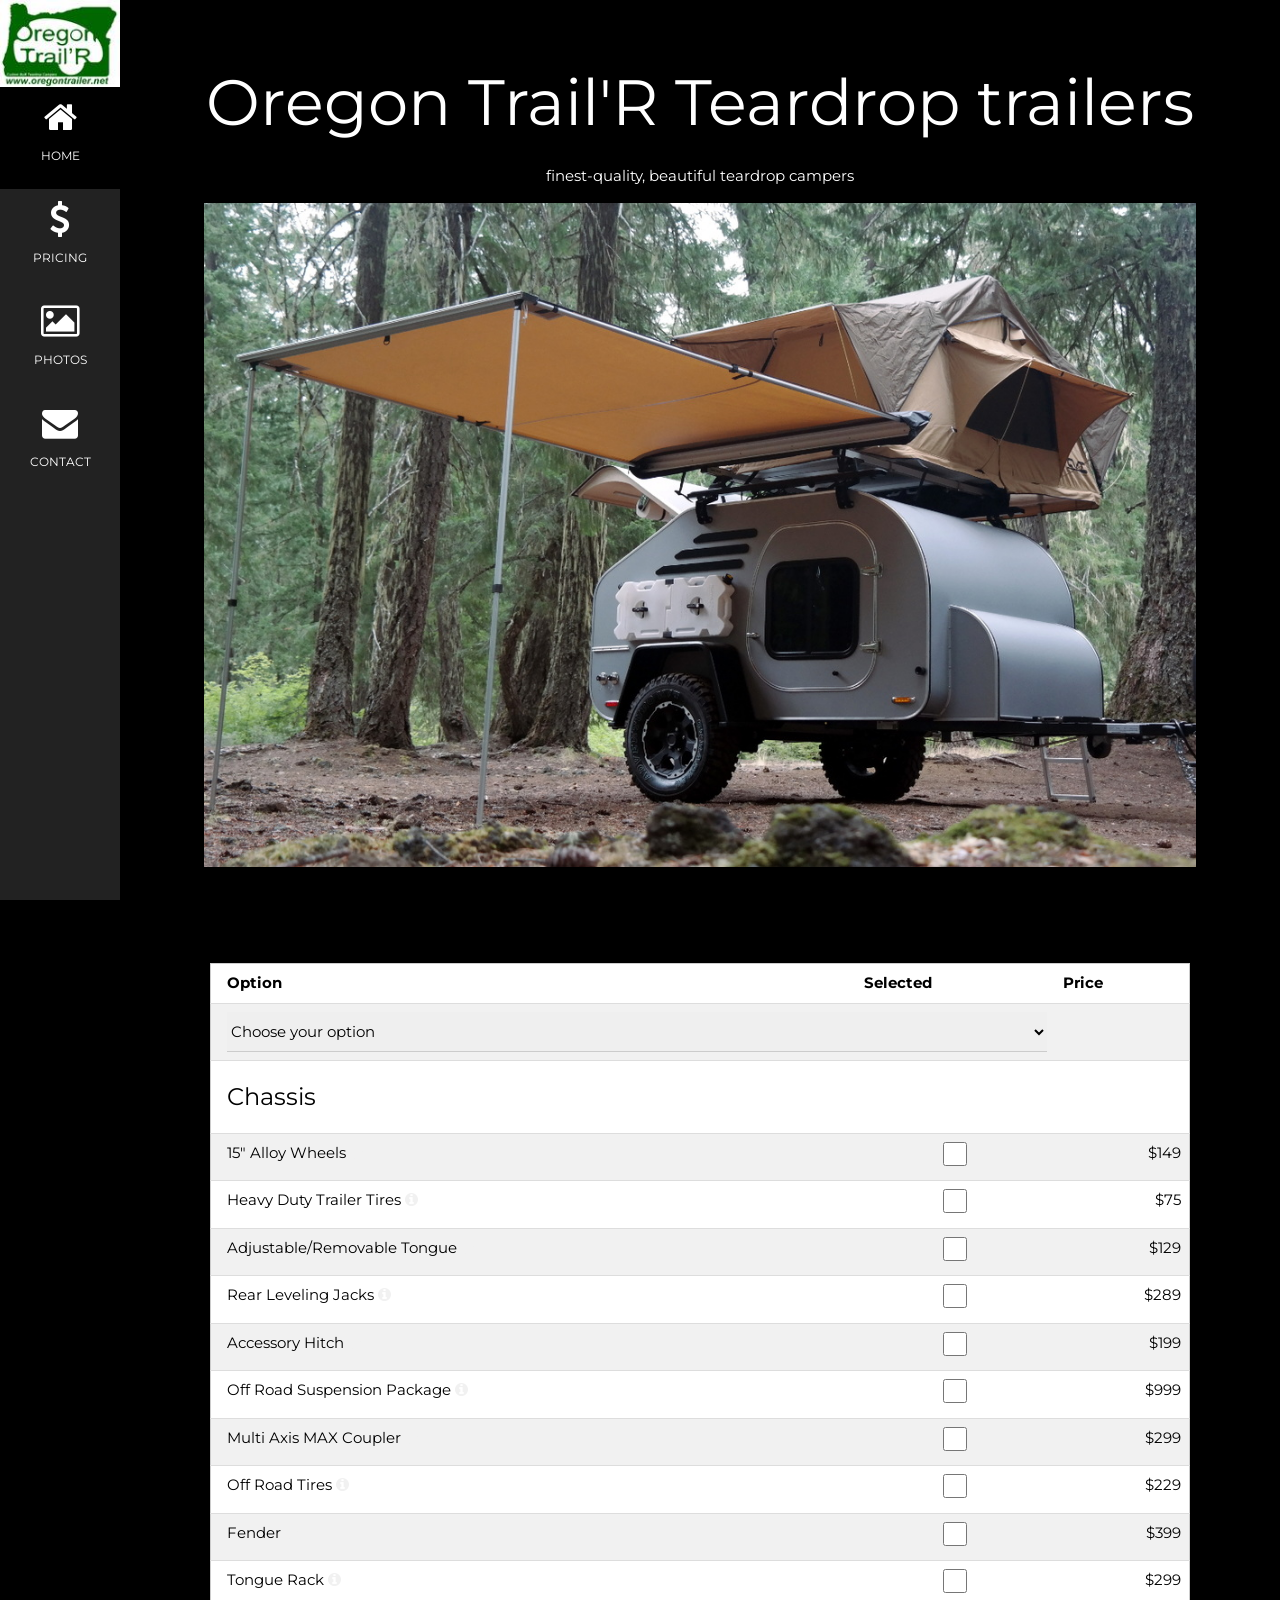
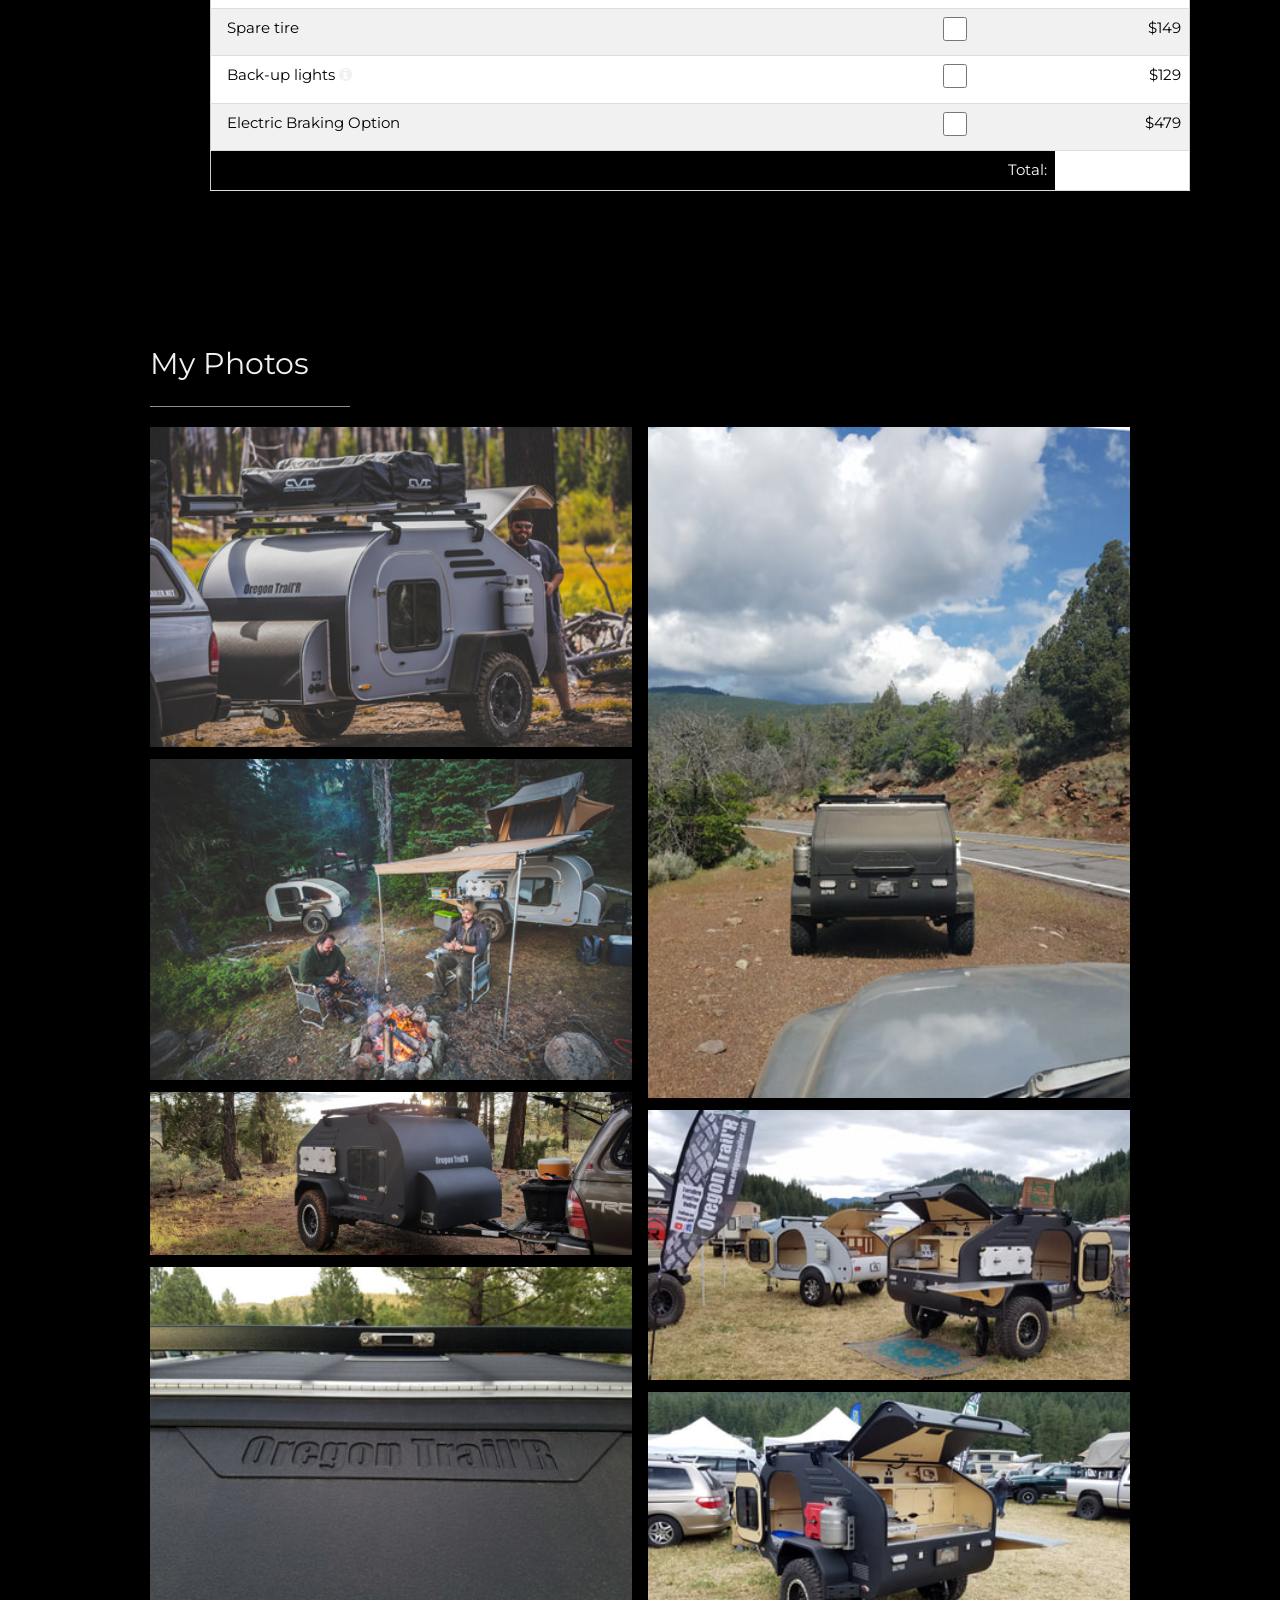
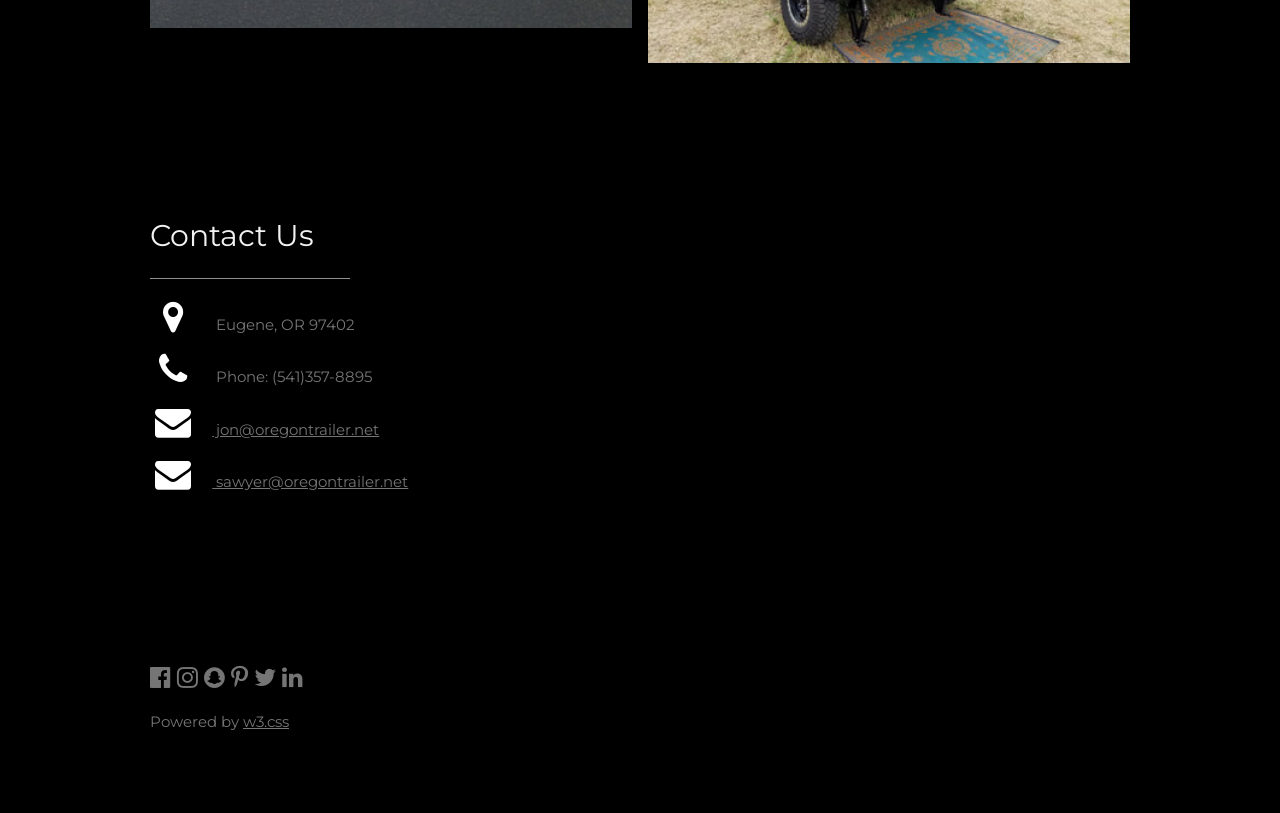
==== index.html @ d2ec1afe "Rename to index.html" ====
<!DOCTYPE html>
<html>
<title>Oregon Trail'Rs</title>
<meta charset="UTF-8">
<meta name="viewport" content="width=device-width, initial-scale=1">
<link rel="stylesheet" href="https://www.w3schools.com/w3css/4/w3.css">
<link rel="stylesheet" href="https://fonts.googleapis.com/css?family=Montserrat">
<link rel="stylesheet" href="https://cdnjs.cloudflare.com/ajax/libs/font-awesome/4.7.0/css/font-awesome.min.css">
<style>
body, h1,h2,h3,h4,h5,h6 {font-family: "Montserrat", sans-serif}
.w3-row-padding img {margin-bottom: 12px}
/* Set the width of the sidebar to 120px */
.w3-sidebar {width: 120px;background: #222;}
/* Add a left margin to the "page content" that matches the width of the sidebar (120px) */
#main {margin-left: 120px}
/* Remove margins from "page content" on small screens */
@media only screen and (max-width: 600px) {#main {margin-left: 0}}
.w3-check {top:0px;}
</style>
<script>
  Number.prototype.formatMoney = function(c, d, t){
      var n = this, 
      c = isNaN(c = Math.abs(c)) ? 2 : c, 
      d = d == undefined ? "." : d, 
      t = t == undefined ? "," : t, 
      s = n < 0 ? "-" : "", 
      i = String(parseInt(n = Math.abs(Number(n) || 0).toFixed(c))), 
      j = (j = i.length) > 3 ? j % 3 : 0;
     return s + (j ? i.substr(0, j) + t : "") + i.substr(j).replace(/(\d{3})(?=\d)/g, "$1" + t) + (c ? d + Math.abs(n - i).toFixed(c).slice(2) : "");
   };
  function update(){
    var inputs = document.getElementsByTagName('input'),
    sum = 0;
    for(var i=0; i<inputs.length; i++) {
      var ip = inputs[i];
      if (ip.getAttribute("class") == "w3-check" && ip.checked) {
        sum += Number(ip.getAttribute("price"));
      }
    }
    sum += Number(document.getElementById("baseprice").value);
    baseprice = Number(document.getElementById("baseprice").value);
    document.getElementById("baseecho").innerHTML = "$" + baseprice.formatMoney(0);
    document.getElementById("total").innerHTML = "$" + sum.formatMoney(0);
  }
</script>
<body class="w3-black">

<!-- Icon Bar (Sidebar - hidden on small screens) -->
<nav class="w3-sidebar w3-bar-block w3-small w3-hide-small w3-center">
  <!-- Avatar image in top left corner -->
  <img src="avatar_.jpg" style="width:100%">
  <a href="#" class="w3-bar-item w3-button w3-padding-large w3-black">
    <i class="fa fa-home w3-xxlarge"></i>
    <p>HOME</p>
  </a>
  <a href="#pricing" class="w3-bar-item w3-button w3-padding-large w3-hover-black">
    <i class="fa fa-usd w3-xxlarge"></i>
    <p>PRICING</p>
  </a>
  <a href="#photos" class="w3-bar-item w3-button w3-padding-large w3-hover-black">
    <i class="fa fa-picture-o w3-xxlarge"></i>
    <p>PHOTOS</p>
  </a>
  <a href="#contact" class="w3-bar-item w3-button w3-padding-large w3-hover-black">
    <i class="fa fa-envelope w3-xxlarge"></i>
    <p>CONTACT</p>
  </a>
</nav>

<!-- Navbar on small screens (Hidden on medium and large screens) -->
<div class="w3-top w3-hide-large w3-hide-medium" id="myNavbar">
  <div class="w3-bar w3-black w3-opacity w3-hover-opacity-off w3-center w3-small">
    <a href="#" class="w3-bar-item w3-button" style="width:25% !important">HOME</a>
    <a href="#pricing" class="w3-bar-item w3-button" style="width:25% !important">PRICING</a>
    <a href="#photos" class="w3-bar-item w3-button" style="width:25% !important">PHOTOS</a>
    <a href="#contact" class="w3-bar-item w3-button" style="width:25% !important">CONTACT</a>
  </div>
</div>

<!-- Page Content -->
<div class="w3-padding-large" id="main">
  <!-- Header/Home -->
  <header class="w3-container w3-padding-32 w3-center w3-black" id="home">
    <h1 class="w3-jumbo">Oregon Trail'R<span class="w3-hide-small"> Teardrop trailers</span></h1>
    <p>finest-quality, beautiful teardrop campers</p>
    <img src="image1.jpg" alt="boy" class="w3-image" width="992" height="1108">
  </header>

  <!-- Pricing Section -->
  <div class="w3-padding-64 w3-content" id="pricing">
  <table class="w3-table-all w3-text-black w3-hoverable">
    <tr><th>Option</th><th>Selected</th><th>Price</th></tr>
    <tr><td colspan="2"><select onchange="update();" class="w3-select" id="baseprice">
      <option value="" disabled selected>Choose your option</option>
      <option value="11000">TerraDrop - $11k</option>
      <option value="12000">TerraDrop Alpha - $12k</option>
      <option value="13000">FronTear - $13k</option>
      <option value="14000">Do-Drop - $14k</option>
      <option value="15000">Frontear - Offroad - $15k</option>
      <option value="16000">Do-Drop Alpha - $16k</option>
    </select></td><td style="text-align:right;" id="baseecho"></td></tr>
    <tr><td colspan="3"><h3>Chassis</h3></td></tr>
    <tr>
      <td><label>15" Alloy Wheels <i class="fa fa-info-circle w3-tooltip w3-text-light-gray"><span class="w3-text w3-tag w3-round w3-small w3-padding" style="position:absolute;left:16px;top:16px;width:220px;">These add to the aesthetics and the ride quality of teardrop</span></i></label></td>
      <td style="text-align:center;"><input onchange="update()" class="w3-check" type="checkbox" price="149"></td>
      <td style="text-align:right;">$149</td>
    </tr>
    <tr>
      <td><label>Heavy Duty Trailer Tires <i class="fa fa-info-circle w3-tooltip w3-text-light-gray"><span class="w3-text w3-tag w3-round w3-small w3-padding" style="position:absolute;left:16px;top:16px;width:220px;">These tires won"t get flat spots even after long periods of storage. Pair</span></i></label></td>
      <td style="text-align:center;"><input onchange="update()" class="w3-check" type="checkbox" price="75"></td>
      <td style="text-align:right;">$75</td>
    </tr>
    <tr>
      <td><label>Adjustable/Removable Tongue <i class="fa fa-info-circle w3-tooltip w3-text-light-gray"><span class="w3-text w3-tag w3-round w3-small w3-padding" style="position:absolute;left:16px;top:16px;width:220px;">Allows multiple towing options and extra security when leaving the teardrop</span></i></label></td>
      <td style="text-align:center;"><input onchange="update()" class="w3-check" type="checkbox" price="129"></td>
      <td style="text-align:right;">$129</td>
    </tr>
    <tr>
      <td><label>Rear Leveling Jacks <i class="fa fa-info-circle w3-tooltip w3-text-light-gray"><span class="w3-text w3-tag w3-round w3-small w3-padding" style="position:absolute;left:16px;top:16px;width:220px;">Heavy duty long extension scissor jacks get mounted under the chassis. Pair</span></i></label></td>
      <td style="text-align:center;"><input onchange="update()" class="w3-check" type="checkbox" price="289"></td>
      <td style="text-align:right;">$289</td>
    </tr>
    <tr>
      <td><label>Accessory Hitch <i class="fa fa-info-circle w3-tooltip w3-text-light-gray"><span class="w3-text w3-tag w3-round w3-small w3-padding" style="position:absolute;left:16px;top:16px;width:220px;">For mounting a bike rack or other accessories (not to exceed 150 lb load)</span></i></label></td>
      <td style="text-align:center;"><input onchange="update()" class="w3-check" type="checkbox" price="199"></td>
      <td style="text-align:right;">$199</td>
    </tr>
    <tr>
      <td><label>Off Road Suspension Package <i class="fa fa-info-circle w3-tooltip w3-text-light-gray"><span class="w3-text w3-tag w3-round w3-small w3-padding" style="position:absolute;left:16px;top:16px;width:220px;">Timbren Axless independent suspension with chassis reinforcement</span></i></label></td>
      <td style="text-align:center;"><input onchange="update()" class="w3-check" type="checkbox" price="999"></td>
      <td style="text-align:right;">$999</td>
    </tr>
    <tr>
      <td><label>Multi Axis MAX Coupler <i class="fa fa-info-circle w3-tooltip w3-text-light-gray"><span class="w3-text w3-tag w3-round w3-small w3-padding" style="position:absolute;left:16px;top:16px;width:220px;">for hard core towing situations and all around improved towing characteristics</span></i></label></td>
      <td style="text-align:center;"><input onchange="update()" class="w3-check" type="checkbox" price="299"></td>
      <td style="text-align:right;">$299</td>
    </tr>
    <tr>
      <td><label>Off Road Tires <i class="fa fa-info-circle w3-tooltip w3-text-light-gray"><span class="w3-text w3-tag w3-round w3-small w3-padding" style="position:absolute;left:16px;top:16px;width:220px;">Larger/meatier tires for increased grip in difficult situations</span></i></label></td>
      <td style="text-align:center;"><input onchange="update()" class="w3-check" type="checkbox" price="229"></td>
      <td style="text-align:right;">$229</td>
    </tr>
    <tr>
      <td><label>Fender <i class="fa fa-info-circle w3-tooltip w3-text-light-gray"><span class="w3-text w3-tag w3-round w3-small w3-padding" style="position:absolute;left:16px;top:16px;width:220px;">deflector/steps</span></i></label></td>
      <td style="text-align:center;"><input onchange="update()" class="w3-check" type="checkbox" price="399"></td>
      <td style="text-align:right;">$399</td>
    </tr>
    <tr>
      <td><label>Tongue Rack <i class="fa fa-info-circle w3-tooltip w3-text-light-gray"><span class="w3-text w3-tag w3-round w3-small w3-padding" style="position:absolute;left:16px;top:16px;width:220px;">Provides exterior storage in front of the teardrop</span></i></label></td>
      <td style="text-align:center;"><input onchange="update()" class="w3-check" type="checkbox" price="299"></td>
      <td style="text-align:right;">$299</td>
    </tr>
    <tr>
      <td><label>Spare tire <i class="fa fa-info-circle w3-tooltip w3-text-light-gray"><span class="w3-text w3-tag w3-round w3-small w3-padding" style="position:absolute;left:16px;top:16px;width:220px;">small doughnut style wheel and tire mounted below chassis</span></i></label></td>
      <td style="text-align:center;"><input onchange="update()" class="w3-check" type="checkbox" price="149"></td>
      <td style="text-align:right;">$149</td>
    </tr>
    <tr>
      <td><label>Back-up lights <i class="fa fa-info-circle w3-tooltip w3-text-light-gray"><span class="w3-text w3-tag w3-round w3-small w3-padding" style="position:absolute;left:16px;top:16px;width:220px;">High power LED flood light mounted under chassis</span></i></label></td>
      <td style="text-align:center;"><input onchange="update()" class="w3-check" type="checkbox" price="129"></td>
      <td style="text-align:right;">$129</td>
    </tr>
    <tr>
      <td><label>Electric Braking Option <i class="fa fa-info-circle w3-tooltip w3-text-light-gray"><span class="w3-text w3-tag w3-round w3-small w3-padding" style="position:absolute;left:16px;top:16px;width:220px;">description needed</span></i></label></td>
      <td style="text-align:center;"><input onchange="update()" class="w3-check" type="checkbox" price="479"></td>
      <td style="text-align:right;">$479</td>
    </tr>
    <tr>
      <td colspan="2" style="text-align:right;background-color:black;color:white;">Total: </td>
      <td id="total" style="text-align:right;"></td>
    </tr>
</table>


  </div>
  <!-- End Pricing Section -->
  </div>
  
  <!-- Portfolio Section -->
  <div class="w3-padding-64 w3-content" id="photos">
    <h2 class="w3-text-light-grey">My Photos</h2>
    <hr style="width:200px" class="w3-opacity">

    <!-- Grid for photos -->
    <div class="w3-row-padding" style="margin:0 -16px">
      <div class="w3-half">
        <img src="ot-taylorlake-web-23.jpg" style="width:100%">
        <img src="ot-taylorlake-web-38.jpg" style="width:100%">
        <img src="75651447.jpg" style="width:100%">
        <img src="20180521-195929.jpg" style="width:100%">
      </div>

      <div class="w3-half">
        <img src="20180516-103938.jpg" style="width:100%">
        <img src="20180629-142658.jpg" style="width:100%">
        <img src="20180629-142640.jpg" style="width:100%">
      </div>
    <!-- End photo grid -->
    </div>
  <!-- End Portfolio Section -->
  </div>

  <!-- Contact Section -->
  <div class="w3-padding-64 w3-content w3-text-grey" id="contact">
    <h2 class="w3-text-light-grey">Contact Us</h2>
    <hr style="width:200px" class="w3-opacity">

    <div class="w3-section">
      <p><i class="fa fa-map-marker fa-fw w3-text-white w3-xxlarge w3-margin-right"></i> Eugene, OR 97402</p>
      <p><i class="fa fa-phone fa-fw w3-text-white w3-xxlarge w3-margin-right"></i> Phone: (541)357-8895</p>
      <p><a href="mailto:jon@oregontrailer.net"><i class="fa fa-envelope fa-fw w3-text-white w3-xxlarge w3-margin-right"></i> jon@oregontrailer.net</a></p>
      <p><a href="mailto:sawyer@oregontrailer.net"><i class="fa fa-envelope fa-fw w3-text-white w3-xxlarge w3-margin-right"></i> sawyer@oregontrailer.net</a></p>
      </div><br>
<!--     <p>Lets get in touch. Send me a message:</p>

    <form action="/action_page.php" target="_blank">
      <p><input class="w3-input w3-padding-16" type="text" placeholder="Name" required name="Name"></p>
      <p><input class="w3-input w3-padding-16" type="text" placeholder="Email" required name="Email"></p>
      <p><input class="w3-input w3-padding-16" type="text" placeholder="Subject" required name="Subject"></p>
      <p><input class="w3-input w3-padding-16" type="text" placeholder="Message" required name="Message"></p>
      <p>
        <button class="w3-button w3-light-grey w3-padding-large" type="submit">
          <i class="fa fa-paper-plane"></i> SEND MESSAGE
        </button>
      </p>
    </form> -->
  <!-- End Contact Section -->
  </div>
  
    <!-- Footer -->
  <footer class="w3-content w3-padding-64 w3-text-grey w3-xlarge">
    <i class="fa fa-facebook-official w3-hover-opacity"></i>
    <i class="fa fa-instagram w3-hover-opacity"></i>
    <i class="fa fa-snapchat w3-hover-opacity"></i>
    <i class="fa fa-pinterest-p w3-hover-opacity"></i>
    <i class="fa fa-twitter w3-hover-opacity"></i>
    <i class="fa fa-linkedin w3-hover-opacity"></i>
    <p class="w3-medium">Powered by <a href="https://www.w3schools.com/w3css/default.asp" target="_blank" class="w3-hover-text-green">w3.css</a></p>
  <!-- End footer -->
  </footer>

<!-- END PAGE CONTENT -->
</div>

</body>
</html>
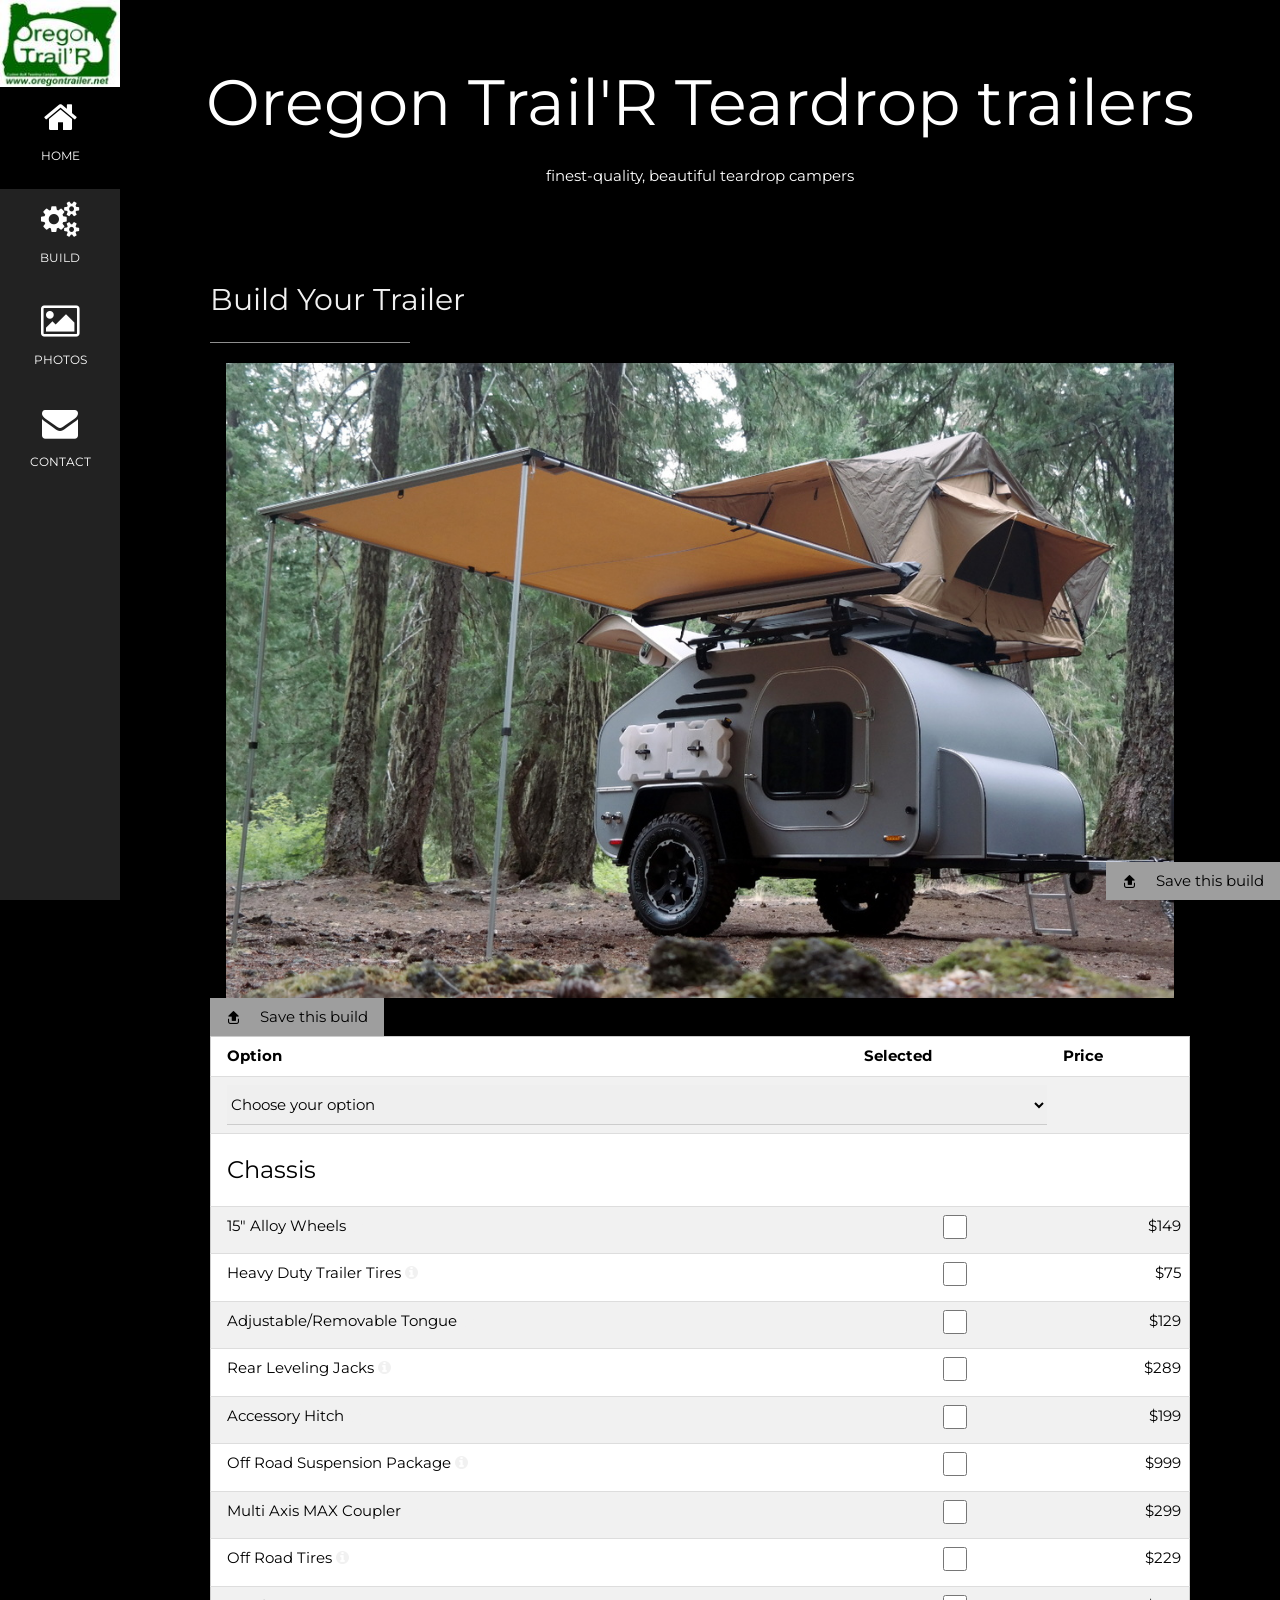
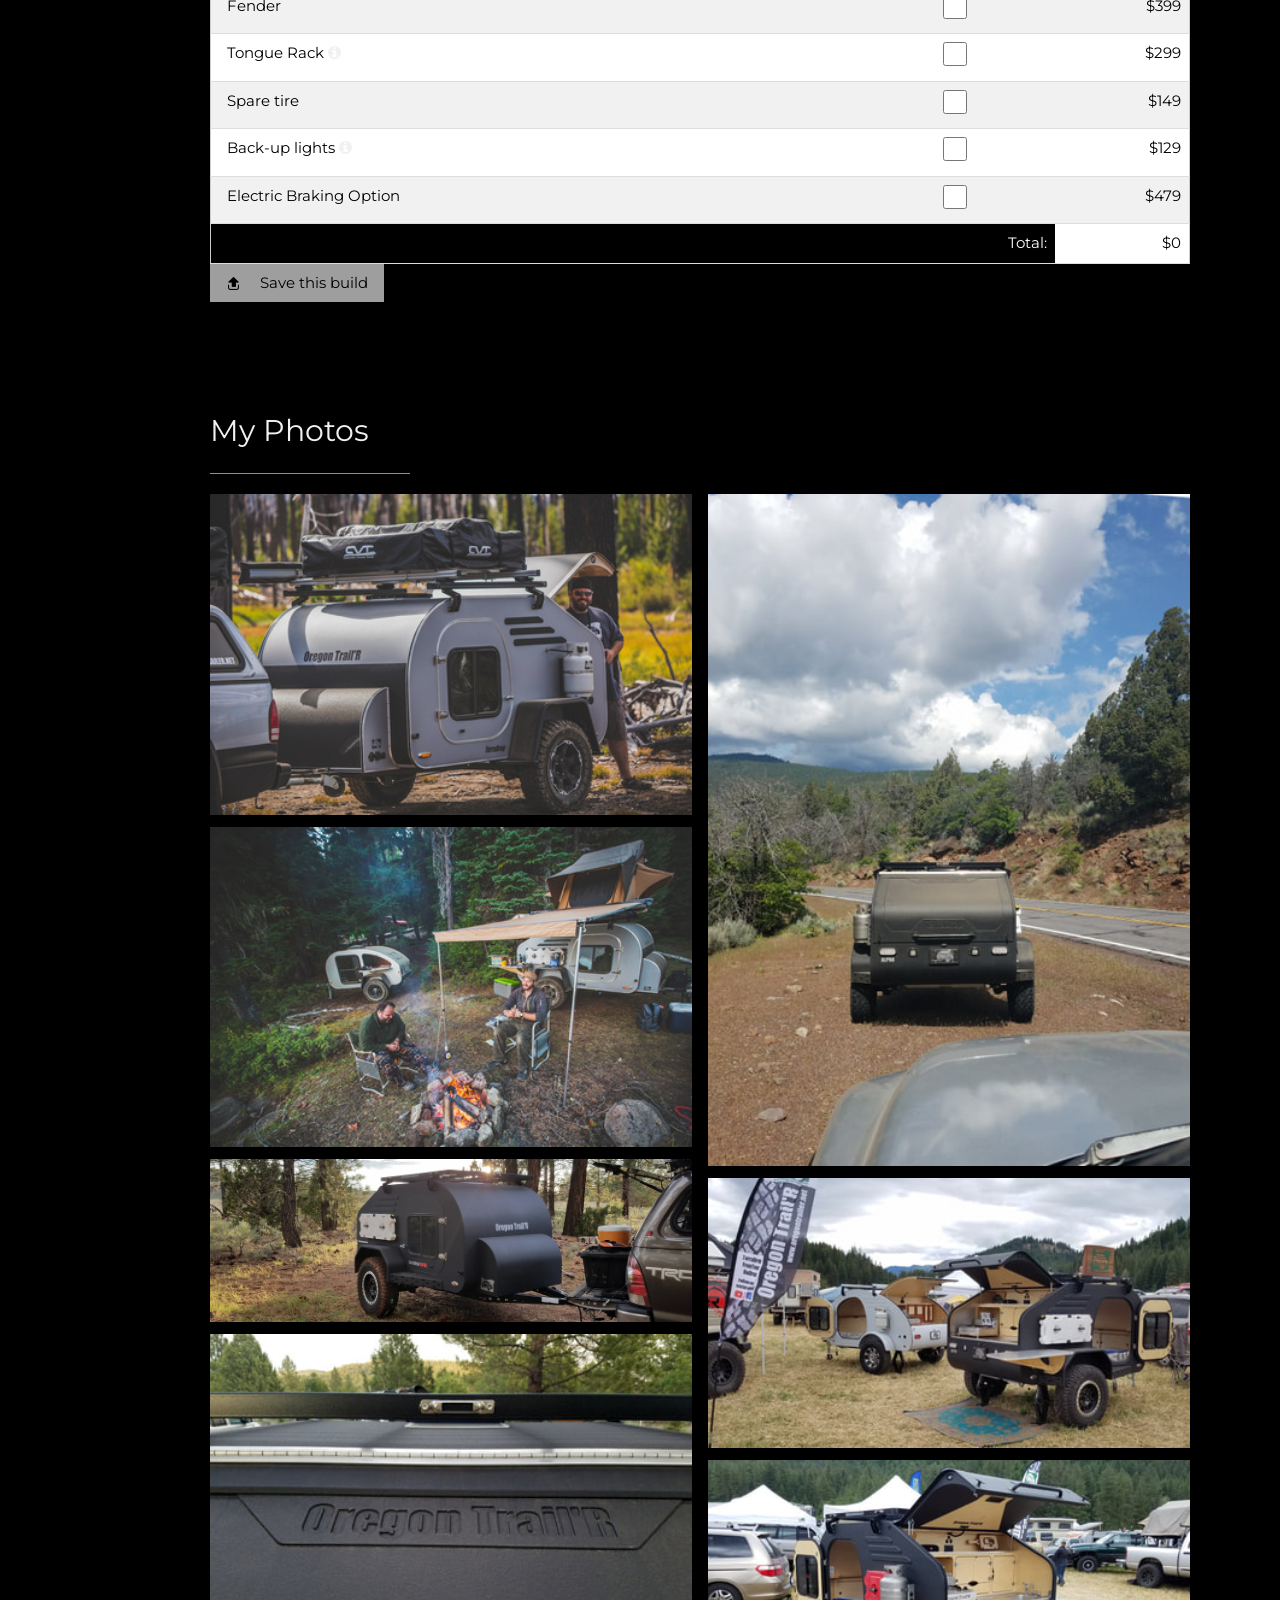
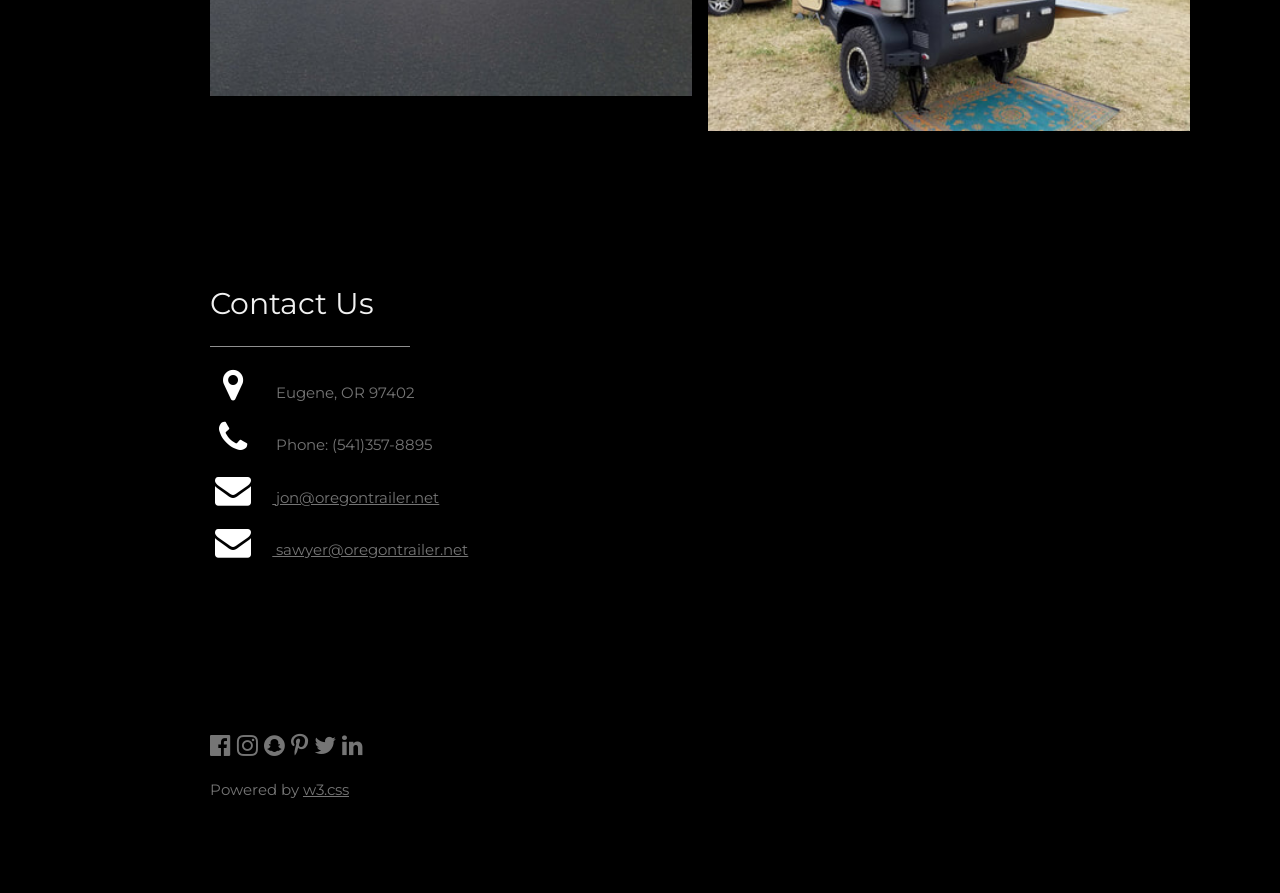
==== commit acb12744: "Added feature photo and build saving option Feature photo changes upon selection of a base model. Us" ====
--- a/index.html
+++ b/index.html
@@ -1,50 +1,136 @@
 <!DOCTYPE html>
 <html>
-<title>Oregon Trail'Rs</title>
-<meta charset="UTF-8">
-<meta name="viewport" content="width=device-width, initial-scale=1">
-<link rel="stylesheet" href="https://www.w3schools.com/w3css/4/w3.css">
-<link rel="stylesheet" href="https://fonts.googleapis.com/css?family=Montserrat">
-<link rel="stylesheet" href="https://cdnjs.cloudflare.com/ajax/libs/font-awesome/4.7.0/css/font-awesome.min.css">
-<style>
-body, h1,h2,h3,h4,h5,h6 {font-family: "Montserrat", sans-serif}
-.w3-row-padding img {margin-bottom: 12px}
-/* Set the width of the sidebar to 120px */
-.w3-sidebar {width: 120px;background: #222;}
-/* Add a left margin to the "page content" that matches the width of the sidebar (120px) */
-#main {margin-left: 120px}
-/* Remove margins from "page content" on small screens */
-@media only screen and (max-width: 600px) {#main {margin-left: 0}}
-.w3-check {top:0px;}
-</style>
-<script>
-  Number.prototype.formatMoney = function(c, d, t){
-      var n = this, 
-      c = isNaN(c = Math.abs(c)) ? 2 : c, 
-      d = d == undefined ? "." : d, 
-      t = t == undefined ? "," : t, 
-      s = n < 0 ? "-" : "", 
-      i = String(parseInt(n = Math.abs(Number(n) || 0).toFixed(c))), 
-      j = (j = i.length) > 3 ? j % 3 : 0;
-     return s + (j ? i.substr(0, j) + t : "") + i.substr(j).replace(/(\d{3})(?=\d)/g, "$1" + t) + (c ? d + Math.abs(n - i).toFixed(c).slice(2) : "");
-   };
-  function update(){
-    var inputs = document.getElementsByTagName('input'),
-    sum = 0;
-    for(var i=0; i<inputs.length; i++) {
-      var ip = inputs[i];
-      if (ip.getAttribute("class") == "w3-check" && ip.checked) {
-        sum += Number(ip.getAttribute("price"));
+<head>
+  <title>Oregon Trail'Rs</title>
+  <meta charset="UTF-8">
+  <meta name="viewport" content="width=device-width, initial-scale=1">
+  <link rel="stylesheet" href="https://www.w3schools.com/w3css/4/w3.css">
+  <link rel="stylesheet" href="https://fonts.googleapis.com/css?family=Montserrat">
+  <link rel="stylesheet" href="https://cdnjs.cloudflare.com/ajax/libs/font-awesome/4.7.0/css/font-awesome.min.css">
+  <style>
+    body, h1,h2,h3,h4,h5,h6 {font-family: "Montserrat", sans-serif}
+    .w3-row-padding img {margin-bottom: 12px}
+    /* Set the width of the sidebar to 120px */
+    .w3-sidebar {width: 120px;background: #222;}
+    /* Add a left margin to the "page content" that matches the width of the sidebar (120px) */
+    #main {margin-left: 120px}
+    /* Remove margins from "page content" on small screens */
+    @media only screen and (max-width: 600px) {#main {margin-left: 0}}
+    .w3-check {top:0px;}
+    .fa-sign-out {
+      -ms-transform: rotate(-90deg); /* IE 9 */
+      -webkit-transform: rotate(-90deg); /* Safari 3-8 */
+      transform: rotate(-90deg);
+    }
+    #myNavbar div a i {display:block;}
+    .savebutton {z-index:999;}
+  </style>
+  <script>
+    mappings = {
+      terradrop: {
+        name: "TerraDrop",
+        price: 11000,
+        price_f: "$11k",
+        img: "trailers/terradrop.jpg"
+      },
+      terradropalpha: {
+        name: "TerraDrop Alpha",
+        price: 12000,
+        price_f: "$12k",
+        img: "trailers/terradrop.alpha.jpg"
+      },
+      frontear: {
+        name: "FronTear",
+        price: 13000,
+        price_f: "$13k",
+        img: "trailers/frontear.jpg"
+      },
+      dodrop: {
+        name: "Do-Drop",
+        price: 14000,
+        price_f: "$14k",
+        img: "trailers/do-drop.jpg"
+      },
+      frontearoffroad: {
+        name: "FronTear Offroad",
+        price: 15000,
+        price_f: "$15k",
+        img: "trailers/frontear.offroad.jpg"
+      },
+      dodropalpha: {
+        name: "Do-Drop Alpha",
+        price: 16000,
+        price_f: "$16k",
+        img: "trailers/dodrop.alpha.jpg"
       }
     }
-    sum += Number(document.getElementById("baseprice").value);
-    baseprice = Number(document.getElementById("baseprice").value);
-    document.getElementById("baseecho").innerHTML = "$" + baseprice.formatMoney(0);
-    document.getElementById("total").innerHTML = "$" + sum.formatMoney(0);
-  }
-</script>
-<body class="w3-black">
-
+    Number.prototype.formatMoney = function(c, d, t){
+        var n = this, 
+        c = isNaN(c = Math.abs(c)) ? 2 : c, 
+        d = d == undefined ? "." : d, 
+        t = t == undefined ? "," : t, 
+        s = n < 0 ? "-" : "", 
+        i = String(parseInt(n = Math.abs(Number(n) || 0).toFixed(c))), 
+        j = (j = i.length) > 3 ? j % 3 : 0;
+       return s + (j ? i.substr(0, j) + t : "") + i.substr(j).replace(/(\d{3})(?=\d)/g, "$1" + t) + (c ? d + Math.abs(n - i).toFixed(c).slice(2) : "");
+     };
+    function update(){
+      var inputs = document.getElementsByTagName('input'),sum = 0,builturl = '';
+      builturl = location.pathname + '?';
+      basepriceval = document.getElementById('baseprice').value
+      builturl += 'basemodel=' + basepriceval;
+      for(var i=0; i<inputs.length; i++) {
+        var ip = inputs[i];
+        if (ip.getAttribute("class") == "w3-check" && ip.checked) {
+          sum += Number(ip.getAttribute("price"));
+          builturl += "&";
+          builturl += ip.getAttribute("id");
+        }
+      }
+      builturlctl = document.getElementById('builturl');
+      builturlctl.innerHTML = builturl;
+      builturlctl.href = builturl;
+      console.log(builturl);
+      email_link_suffix = 
+      "?subject=" + encodeURIComponent("Question about my build")
+      + "&body="
+      + encodeURIComponent("Here is the link to the options I've selected: ")
+      + encodeURIComponent(builturl)
+      + "%0D%0A%0D%0A"
+      + encodeURIComponent("Could you help me?");
+      document.getElementById("mailjon").href += email_link_suffix;
+      document.getElementById("mailsaw").href += email_link_suffix;
+      if (basepriceval != '') {
+        sum += Number(mappings[basepriceval].price);
+        document.getElementById("baseecho").innerHTML = mappings[basepriceval].price_f;
+        document.getElementById("feature").src = mappings[basepriceval].img;
+      }
+      document.getElementById("total").innerHTML = "$" + sum.formatMoney(0);
+    }
+    function getURLParams(){
+      var parenturl=parent.document.location.search; //get the parent page URL parameters
+      if (parenturl.length > 0) {
+        parenturl=parenturl.replace('?',''); //remove the leading ? from the URL parameters
+        var argsarray=parenturl.split('&'); //split the parameters into an array of parameter pairs
+        var argsmatrix = new Array(argsarray.length); //create the matrix to hold the parameters after splitting
+        for (var i = 0; i < argsarray.length; i++){ //split the array members and put into the matrix
+          argsmatrix[i] = new Array(2); //create a new sub-array
+          argsmatrix[i] = argsarray[i].split('='); //split each row of the array into two components, store into new array as sub-array
+        }
+        return argsmatrix;
+      } else {return new Array(0);}
+    }
+    function initialize(){
+      var argsmatrix = getURLParams();
+      for (var j = 0; j < argsmatrix.length; j++){
+        if (argsmatrix[j][0] == 'basemodel'){document.getElementById('baseprice').value = argsmatrix[j][1];}
+        else {document.getElementById(argsmatrix[j][0]).checked = true;}
+      }
+      update();
+    }
+  </script>
+</head>
+<body class="w3-black" onload="initialize();">
 <!-- Icon Bar (Sidebar - hidden on small screens) -->
 <nav class="w3-sidebar w3-bar-block w3-small w3-hide-small w3-center">
   <!-- Avatar image in top left corner -->
@@ -53,9 +139,9 @@
     <i class="fa fa-home w3-xxlarge"></i>
     <p>HOME</p>
   </a>
-  <a href="#pricing" class="w3-bar-item w3-button w3-padding-large w3-hover-black">
-    <i class="fa fa-usd w3-xxlarge"></i>
-    <p>PRICING</p>
+  <a href="#build" class="w3-bar-item w3-button w3-padding-large w3-hover-black">
+    <i class="fa fa-cogs w3-xxlarge"></i>
+    <p>BUILD</p>
   </a>
   <a href="#photos" class="w3-bar-item w3-button w3-padding-large w3-hover-black">
     <i class="fa fa-picture-o w3-xxlarge"></i>
@@ -66,116 +152,126 @@
     <p>CONTACT</p>
   </a>
 </nav>
-
 <!-- Navbar on small screens (Hidden on medium and large screens) -->
 <div class="w3-top w3-hide-large w3-hide-medium" id="myNavbar">
   <div class="w3-bar w3-black w3-opacity w3-hover-opacity-off w3-center w3-small">
-    <a href="#" class="w3-bar-item w3-button" style="width:25% !important">HOME</a>
-    <a href="#pricing" class="w3-bar-item w3-button" style="width:25% !important">PRICING</a>
-    <a href="#photos" class="w3-bar-item w3-button" style="width:25% !important">PHOTOS</a>
-    <a href="#contact" class="w3-bar-item w3-button" style="width:25% !important">CONTACT</a>
+    <a href="#" class="w3-bar-item w3-button" style="width:25% !important"><i class="fa fa-home"></i>HOME</a>
+    <a href="#build" class="w3-bar-item w3-button" style="width:25% !important"><i class="fa fa-cogs"></i> BUILD</a>
+    <a href="#photos" class="w3-bar-item w3-button" style="width:25% !important"><i class="fa fa-picture-o"></i> PHOTOS</a>
+    <a href="#contact" class="w3-bar-item w3-button" style="width:25% !important"><i class="fa fa-envelope"></i> CONTACT</a>
   </div>
 </div>
-
 <!-- Page Content -->
 <div class="w3-padding-large" id="main">
   <!-- Header/Home -->
   <header class="w3-container w3-padding-32 w3-center w3-black" id="home">
     <h1 class="w3-jumbo">Oregon Trail'R<span class="w3-hide-small"> Teardrop trailers</span></h1>
     <p>finest-quality, beautiful teardrop campers</p>
-    <img src="image1.jpg" alt="boy" class="w3-image" width="992" height="1108">
   </header>
-
-  <!-- Pricing Section -->
-  <div class="w3-padding-64 w3-content" id="pricing">
-  <table class="w3-table-all w3-text-black w3-hoverable">
-    <tr><th>Option</th><th>Selected</th><th>Price</th></tr>
-    <tr><td colspan="2"><select onchange="update();" class="w3-select" id="baseprice">
-      <option value="" disabled selected>Choose your option</option>
-      <option value="11000">TerraDrop - $11k</option>
-      <option value="12000">TerraDrop Alpha - $12k</option>
-      <option value="13000">FronTear - $13k</option>
-      <option value="14000">Do-Drop - $14k</option>
-      <option value="15000">Frontear - Offroad - $15k</option>
-      <option value="16000">Do-Drop Alpha - $16k</option>
-    </select></td><td style="text-align:right;" id="baseecho"></td></tr>
-    <tr><td colspan="3"><h3>Chassis</h3></td></tr>
-    <tr>
-      <td><label>15" Alloy Wheels <i class="fa fa-info-circle w3-tooltip w3-text-light-gray"><span class="w3-text w3-tag w3-round w3-small w3-padding" style="position:absolute;left:16px;top:16px;width:220px;">These add to the aesthetics and the ride quality of teardrop</span></i></label></td>
-      <td style="text-align:center;"><input onchange="update()" class="w3-check" type="checkbox" price="149"></td>
-      <td style="text-align:right;">$149</td>
-    </tr>
-    <tr>
-      <td><label>Heavy Duty Trailer Tires <i class="fa fa-info-circle w3-tooltip w3-text-light-gray"><span class="w3-text w3-tag w3-round w3-small w3-padding" style="position:absolute;left:16px;top:16px;width:220px;">These tires won"t get flat spots even after long periods of storage. Pair</span></i></label></td>
-      <td style="text-align:center;"><input onchange="update()" class="w3-check" type="checkbox" price="75"></td>
-      <td style="text-align:right;">$75</td>
-    </tr>
-    <tr>
-      <td><label>Adjustable/Removable Tongue <i class="fa fa-info-circle w3-tooltip w3-text-light-gray"><span class="w3-text w3-tag w3-round w3-small w3-padding" style="position:absolute;left:16px;top:16px;width:220px;">Allows multiple towing options and extra security when leaving the teardrop</span></i></label></td>
-      <td style="text-align:center;"><input onchange="update()" class="w3-check" type="checkbox" price="129"></td>
-      <td style="text-align:right;">$129</td>
-    </tr>
-    <tr>
-      <td><label>Rear Leveling Jacks <i class="fa fa-info-circle w3-tooltip w3-text-light-gray"><span class="w3-text w3-tag w3-round w3-small w3-padding" style="position:absolute;left:16px;top:16px;width:220px;">Heavy duty long extension scissor jacks get mounted under the chassis. Pair</span></i></label></td>
-      <td style="text-align:center;"><input onchange="update()" class="w3-check" type="checkbox" price="289"></td>
-      <td style="text-align:right;">$289</td>
-    </tr>
-    <tr>
-      <td><label>Accessory Hitch <i class="fa fa-info-circle w3-tooltip w3-text-light-gray"><span class="w3-text w3-tag w3-round w3-small w3-padding" style="position:absolute;left:16px;top:16px;width:220px;">For mounting a bike rack or other accessories (not to exceed 150 lb load)</span></i></label></td>
-      <td style="text-align:center;"><input onchange="update()" class="w3-check" type="checkbox" price="199"></td>
-      <td style="text-align:right;">$199</td>
-    </tr>
-    <tr>
-      <td><label>Off Road Suspension Package <i class="fa fa-info-circle w3-tooltip w3-text-light-gray"><span class="w3-text w3-tag w3-round w3-small w3-padding" style="position:absolute;left:16px;top:16px;width:220px;">Timbren Axless independent suspension with chassis reinforcement</span></i></label></td>
-      <td style="text-align:center;"><input onchange="update()" class="w3-check" type="checkbox" price="999"></td>
-      <td style="text-align:right;">$999</td>
-    </tr>
-    <tr>
-      <td><label>Multi Axis MAX Coupler <i class="fa fa-info-circle w3-tooltip w3-text-light-gray"><span class="w3-text w3-tag w3-round w3-small w3-padding" style="position:absolute;left:16px;top:16px;width:220px;">for hard core towing situations and all around improved towing characteristics</span></i></label></td>
-      <td style="text-align:center;"><input onchange="update()" class="w3-check" type="checkbox" price="299"></td>
-      <td style="text-align:right;">$299</td>
-    </tr>
-    <tr>
-      <td><label>Off Road Tires <i class="fa fa-info-circle w3-tooltip w3-text-light-gray"><span class="w3-text w3-tag w3-round w3-small w3-padding" style="position:absolute;left:16px;top:16px;width:220px;">Larger/meatier tires for increased grip in difficult situations</span></i></label></td>
-      <td style="text-align:center;"><input onchange="update()" class="w3-check" type="checkbox" price="229"></td>
-      <td style="text-align:right;">$229</td>
-    </tr>
-    <tr>
-      <td><label>Fender <i class="fa fa-info-circle w3-tooltip w3-text-light-gray"><span class="w3-text w3-tag w3-round w3-small w3-padding" style="position:absolute;left:16px;top:16px;width:220px;">deflector/steps</span></i></label></td>
-      <td style="text-align:center;"><input onchange="update()" class="w3-check" type="checkbox" price="399"></td>
-      <td style="text-align:right;">$399</td>
-    </tr>
-    <tr>
-      <td><label>Tongue Rack <i class="fa fa-info-circle w3-tooltip w3-text-light-gray"><span class="w3-text w3-tag w3-round w3-small w3-padding" style="position:absolute;left:16px;top:16px;width:220px;">Provides exterior storage in front of the teardrop</span></i></label></td>
-      <td style="text-align:center;"><input onchange="update()" class="w3-check" type="checkbox" price="299"></td>
-      <td style="text-align:right;">$299</td>
-    </tr>
-    <tr>
-      <td><label>Spare tire <i class="fa fa-info-circle w3-tooltip w3-text-light-gray"><span class="w3-text w3-tag w3-round w3-small w3-padding" style="position:absolute;left:16px;top:16px;width:220px;">small doughnut style wheel and tire mounted below chassis</span></i></label></td>
-      <td style="text-align:center;"><input onchange="update()" class="w3-check" type="checkbox" price="149"></td>
-      <td style="text-align:right;">$149</td>
-    </tr>
-    <tr>
-      <td><label>Back-up lights <i class="fa fa-info-circle w3-tooltip w3-text-light-gray"><span class="w3-text w3-tag w3-round w3-small w3-padding" style="position:absolute;left:16px;top:16px;width:220px;">High power LED flood light mounted under chassis</span></i></label></td>
-      <td style="text-align:center;"><input onchange="update()" class="w3-check" type="checkbox" price="129"></td>
-      <td style="text-align:right;">$129</td>
-    </tr>
-    <tr>
-      <td><label>Electric Braking Option <i class="fa fa-info-circle w3-tooltip w3-text-light-gray"><span class="w3-text w3-tag w3-round w3-small w3-padding" style="position:absolute;left:16px;top:16px;width:220px;">description needed</span></i></label></td>
-      <td style="text-align:center;"><input onchange="update()" class="w3-check" type="checkbox" price="479"></td>
-      <td style="text-align:right;">$479</td>
-    </tr>
-    <tr>
-      <td colspan="2" style="text-align:right;background-color:black;color:white;">Total: </td>
-      <td id="total" style="text-align:right;"></td>
-    </tr>
-</table>
-
-
-  </div>
-  <!-- End Pricing Section -->
-  </div>
-  
+  <!-- build Section -->
+  <div class="w3-padding-32 w3-content" id="build">
+    <h2 class="w3-text-light-grey">Build<span class="w3-hide-small"> Your Trailer</span></h2>
+    <hr style="width:200px" class="w3-opacity">
+    <div class="w3-container" style="text-align:center;"><img id="feature" src="image1.jpg" class="w3-image" style="width:100%;height:auto;"></div>
+    <button class="savebutton w3-button w3-gray w3-padding" style="position:fixed;bottom:0;right:0;" onclick="document.getElementById('saveurl').style.display='block';"><i class="fa fa-sign-out w3-margin-right" aria-hidden="true"></i> Save this build</button>
+    <button class="savebutton w3-button w3-gray w3-padding" onclick="document.getElementById('saveurl').style.display='block';"><i class="fa fa-sign-out w3-margin-right" aria-hidden="true"></i> Save this build</button>
+    <table class="w3-table-all w3-text-black w3-hoverable">
+      <tr><th>Option</th><th>Selected</th><th>Price</th></tr>
+      <tr><td colspan="2"><select onchange="update();" class="w3-select" id="baseprice">
+        <option value="" disabled selected>Choose your option</option>
+        <option value="terradrop">TerraDrop - $11k</option>
+        <option value="terradropalpha">TerraDrop Alpha - $12k</option>
+        <option value="frontear">FronTear - $13k</option>
+        <option value="dodrop">Do-Drop - $14k</option>
+        <option value="frontearoffroad">Frontear - Offroad - $15k</option>
+        <option value="dodropalpha">Do-Drop Alpha - $16k</option>
+      </select></td><td style="text-align:right;" id="baseecho"></td></tr>
+      <tr><td colspan="3"><h3>Chassis</h3></td></tr>
+      <tr>
+        <td><label>15" Alloy Wheels <i class="fa fa-info-circle w3-tooltip w3-text-light-gray"><span class="w3-text w3-tag w3-round w3-small w3-padding" style="position:absolute;left:16px;top:16px;width:220px;">These add to the aesthetics and the ride quality of teardrop</span></i></label></td>
+        <td style="text-align:center;"><input id="opt1" onchange="update()" class="w3-check" type="checkbox" price="149"></td>
+        <td style="text-align:right;">$149</td>
+      </tr>
+      <tr>
+        <td><label>Heavy Duty Trailer Tires <i class="fa fa-info-circle w3-tooltip w3-text-light-gray"><span class="w3-text w3-tag w3-round w3-small w3-padding" style="position:absolute;left:16px;top:16px;width:220px;">These tires won"t get flat spots even after long periods of storage. Pair</span></i></label></td>
+        <td style="text-align:center;"><input id="opt2" onchange="update()" class="w3-check" type="checkbox" price="75"></td>
+        <td style="text-align:right;">$75</td>
+      </tr>
+      <tr>
+        <td><label>Adjustable/Removable Tongue <i class="fa fa-info-circle w3-tooltip w3-text-light-gray"><span class="w3-text w3-tag w3-round w3-small w3-padding" style="position:absolute;left:16px;top:16px;width:220px;">Allows multiple towing options and extra security when leaving the teardrop</span></i></label></td>
+        <td style="text-align:center;"><input id="opt3" onchange="update()" class="w3-check" type="checkbox" price="129"></td>
+        <td style="text-align:right;">$129</td>
+      </tr>
+      <tr>
+        <td><label>Rear Leveling Jacks <i class="fa fa-info-circle w3-tooltip w3-text-light-gray"><span class="w3-text w3-tag w3-round w3-small w3-padding" style="position:absolute;left:16px;top:16px;width:220px;">Heavy duty long extension scissor jacks get mounted under the chassis. Pair</span></i></label></td>
+        <td style="text-align:center;"><input id="opt4" onchange="update()" class="w3-check" type="checkbox" price="289"></td>
+        <td style="text-align:right;">$289</td>
+      </tr>
+      <tr>
+        <td><label>Accessory Hitch <i class="fa fa-info-circle w3-tooltip w3-text-light-gray"><span class="w3-text w3-tag w3-round w3-small w3-padding" style="position:absolute;left:16px;top:16px;width:220px;">For mounting a bike rack or other accessories (not to exceed 150 lb load)</span></i></label></td>
+        <td style="text-align:center;"><input id="opt5" onchange="update()" class="w3-check" type="checkbox" price="199"></td>
+        <td style="text-align:right;">$199</td>
+      </tr>
+      <tr>
+        <td><label>Off Road Suspension Package <i class="fa fa-info-circle w3-tooltip w3-text-light-gray"><span class="w3-text w3-tag w3-round w3-small w3-padding" style="position:absolute;left:16px;top:16px;width:220px;">Timbren Axless independent suspension with chassis reinforcement</span></i></label></td>
+        <td style="text-align:center;"><input id="opt6" onchange="update()" class="w3-check" type="checkbox" price="999"></td>
+        <td style="text-align:right;">$999</td>
+      </tr>
+      <tr>
+        <td><label>Multi Axis MAX Coupler <i class="fa fa-info-circle w3-tooltip w3-text-light-gray"><span class="w3-text w3-tag w3-round w3-small w3-padding" style="position:absolute;left:16px;top:16px;width:220px;">for hard core towing situations and all around improved towing characteristics</span></i></label></td>
+        <td style="text-align:center;"><input id="opt7" onchange="update()" class="w3-check" type="checkbox" price="299"></td>
+        <td style="text-align:right;">$299</td>
+      </tr>
+      <tr>
+        <td><label>Off Road Tires <i class="fa fa-info-circle w3-tooltip w3-text-light-gray"><span class="w3-text w3-tag w3-round w3-small w3-padding" style="position:absolute;left:16px;top:16px;width:220px;">Larger/meatier tires for increased grip in difficult situations</span></i></label></td>
+        <td style="text-align:center;"><input id="opt8" onchange="update()" class="w3-check" type="checkbox" price="229"></td>
+        <td style="text-align:right;">$229</td>
+      </tr>
+      <tr>
+        <td><label>Fender <i class="fa fa-info-circle w3-tooltip w3-text-light-gray"><span class="w3-text w3-tag w3-round w3-small w3-padding" style="position:absolute;left:16px;top:16px;width:220px;">deflector/steps</span></i></label></td>
+        <td style="text-align:center;"><input id="opt9" onchange="update()" class="w3-check" type="checkbox" price="399"></td>
+        <td style="text-align:right;">$399</td>
+      </tr>
+      <tr>
+        <td><label>Tongue Rack <i class="fa fa-info-circle w3-tooltip w3-text-light-gray"><span class="w3-text w3-tag w3-round w3-small w3-padding" style="position:absolute;left:16px;top:16px;width:220px;">Provides exterior storage in front of the teardrop</span></i></label></td>
+        <td style="text-align:center;"><input id="opt10" onchange="update()" class="w3-check" type="checkbox" price="299"></td>
+        <td style="text-align:right;">$299</td>
+      </tr>
+      <tr>
+        <td><label>Spare tire <i class="fa fa-info-circle w3-tooltip w3-text-light-gray"><span class="w3-text w3-tag w3-round w3-small w3-padding" style="position:absolute;left:16px;top:16px;width:220px;">small doughnut style wheel and tire mounted below chassis</span></i></label></td>
+        <td style="text-align:center;"><input id="opt11" onchange="update()" class="w3-check" type="checkbox" price="149"></td>
+        <td style="text-align:right;">$149</td>
+      </tr>
+      <tr>
+        <td><label>Back-up lights <i class="fa fa-info-circle w3-tooltip w3-text-light-gray"><span class="w3-text w3-tag w3-round w3-small w3-padding" style="position:absolute;left:16px;top:16px;width:220px;">High power LED flood light mounted under chassis</span></i></label></td>
+        <td style="text-align:center;"><input id="opt12" onchange="update()" class="w3-check" type="checkbox" price="129"></td>
+        <td style="text-align:right;">$129</td>
+      </tr>
+      <tr>
+        <td><label>Electric Braking Option <i class="fa fa-info-circle w3-tooltip w3-text-light-gray"><span class="w3-text w3-tag w3-round w3-small w3-padding" style="position:absolute;left:16px;top:16px;width:220px;">description needed</span></i></label></td>
+        <td style="text-align:center;"><input id="opt13" onchange="update()" class="w3-check" type="checkbox" price="479"></td>
+        <td style="text-align:right;">$479</td>
+      </tr>
+      <tr>
+        <td colspan="2" style="text-align:right;background-color:black;color:white;">Total: </td>
+        <td id="total" style="text-align:right;"></td>
+      </tr>
+    </table>
+    <button class="savebutton w3-button w3-gray w3-padding" onclick="document.getElementById('saveurl').style.display='block';"><i class="fa fa-sign-out w3-margin-right" aria-hidden="true"></i> Save this build</button>
+  </div>
+  <div id="saveurl" class="w3-modal">
+    <div class="w3-modal-content w3-animate-top w3-card-4">
+      <header class="w3-container w3-green w3-padding">
+        <span onclick="document.getElementById('saveurl').style.display='none'" class="w3-button w3-display-topright "><i class="fa fa-times" aria-hidden="true"></i></span>
+        Bookmark this URL to save your configuration
+      </header>
+      <div class="w3-container w3-text-black w3-padding w3-margin"><a id="builturl"></a></div>
+      <footer class="w3-container w3-green w3-padding">
+        Thank you for using OregonTrailRs
+      </footer>
+    </div>
+  </div>
+  <!-- End build Section -->
   <!-- Portfolio Section -->
   <div class="w3-padding-64 w3-content" id="photos">
     <h2 class="w3-text-light-grey">My Photos</h2>
@@ -199,7 +295,6 @@
     </div>
   <!-- End Portfolio Section -->
   </div>
-
   <!-- Contact Section -->
   <div class="w3-padding-64 w3-content w3-text-grey" id="contact">
     <h2 class="w3-text-light-grey">Contact Us</h2>
@@ -208,8 +303,8 @@
     <div class="w3-section">
       <p><i class="fa fa-map-marker fa-fw w3-text-white w3-xxlarge w3-margin-right"></i> Eugene, OR 97402</p>
       <p><i class="fa fa-phone fa-fw w3-text-white w3-xxlarge w3-margin-right"></i> Phone: (541)357-8895</p>
-      <p><a href="mailto:jon@oregontrailer.net"><i class="fa fa-envelope fa-fw w3-text-white w3-xxlarge w3-margin-right"></i> jon@oregontrailer.net</a></p>
-      <p><a href="mailto:sawyer@oregontrailer.net"><i class="fa fa-envelope fa-fw w3-text-white w3-xxlarge w3-margin-right"></i> sawyer@oregontrailer.net</a></p>
+      <p><a id="mailjon" href="mailto:jon@oregontrailer.net"><i class="fa fa-envelope fa-fw w3-text-white w3-xxlarge w3-margin-right"></i> jon@oregontrailer.net</a></p>
+      <p><a id="mailsaw" href="mailto:sawyer@oregontrailer.net"><i class="fa fa-envelope fa-fw w3-text-white w3-xxlarge w3-margin-right"></i> sawyer@oregontrailer.net</a></p>
       </div><br>
 <!--     <p>Lets get in touch. Send me a message:</p>
 
@@ -226,8 +321,7 @@
     </form> -->
   <!-- End Contact Section -->
   </div>
-  
-    <!-- Footer -->
+  <!-- Footer -->
   <footer class="w3-content w3-padding-64 w3-text-grey w3-xlarge">
     <i class="fa fa-facebook-official w3-hover-opacity"></i>
     <i class="fa fa-instagram w3-hover-opacity"></i>
@@ -238,9 +332,11 @@
     <p class="w3-medium">Powered by <a href="https://www.w3schools.com/w3css/default.asp" target="_blank" class="w3-hover-text-green">w3.css</a></p>
   <!-- End footer -->
   </footer>
-
 <!-- END PAGE CONTENT -->
 </div>
-
 </body>
 </html>
+<script>
+  var modal = document.getElementById("saveurl");
+  window.onclick = function(event) {if (event.target == modal) {modal.style.display = "none";}}
+</script>
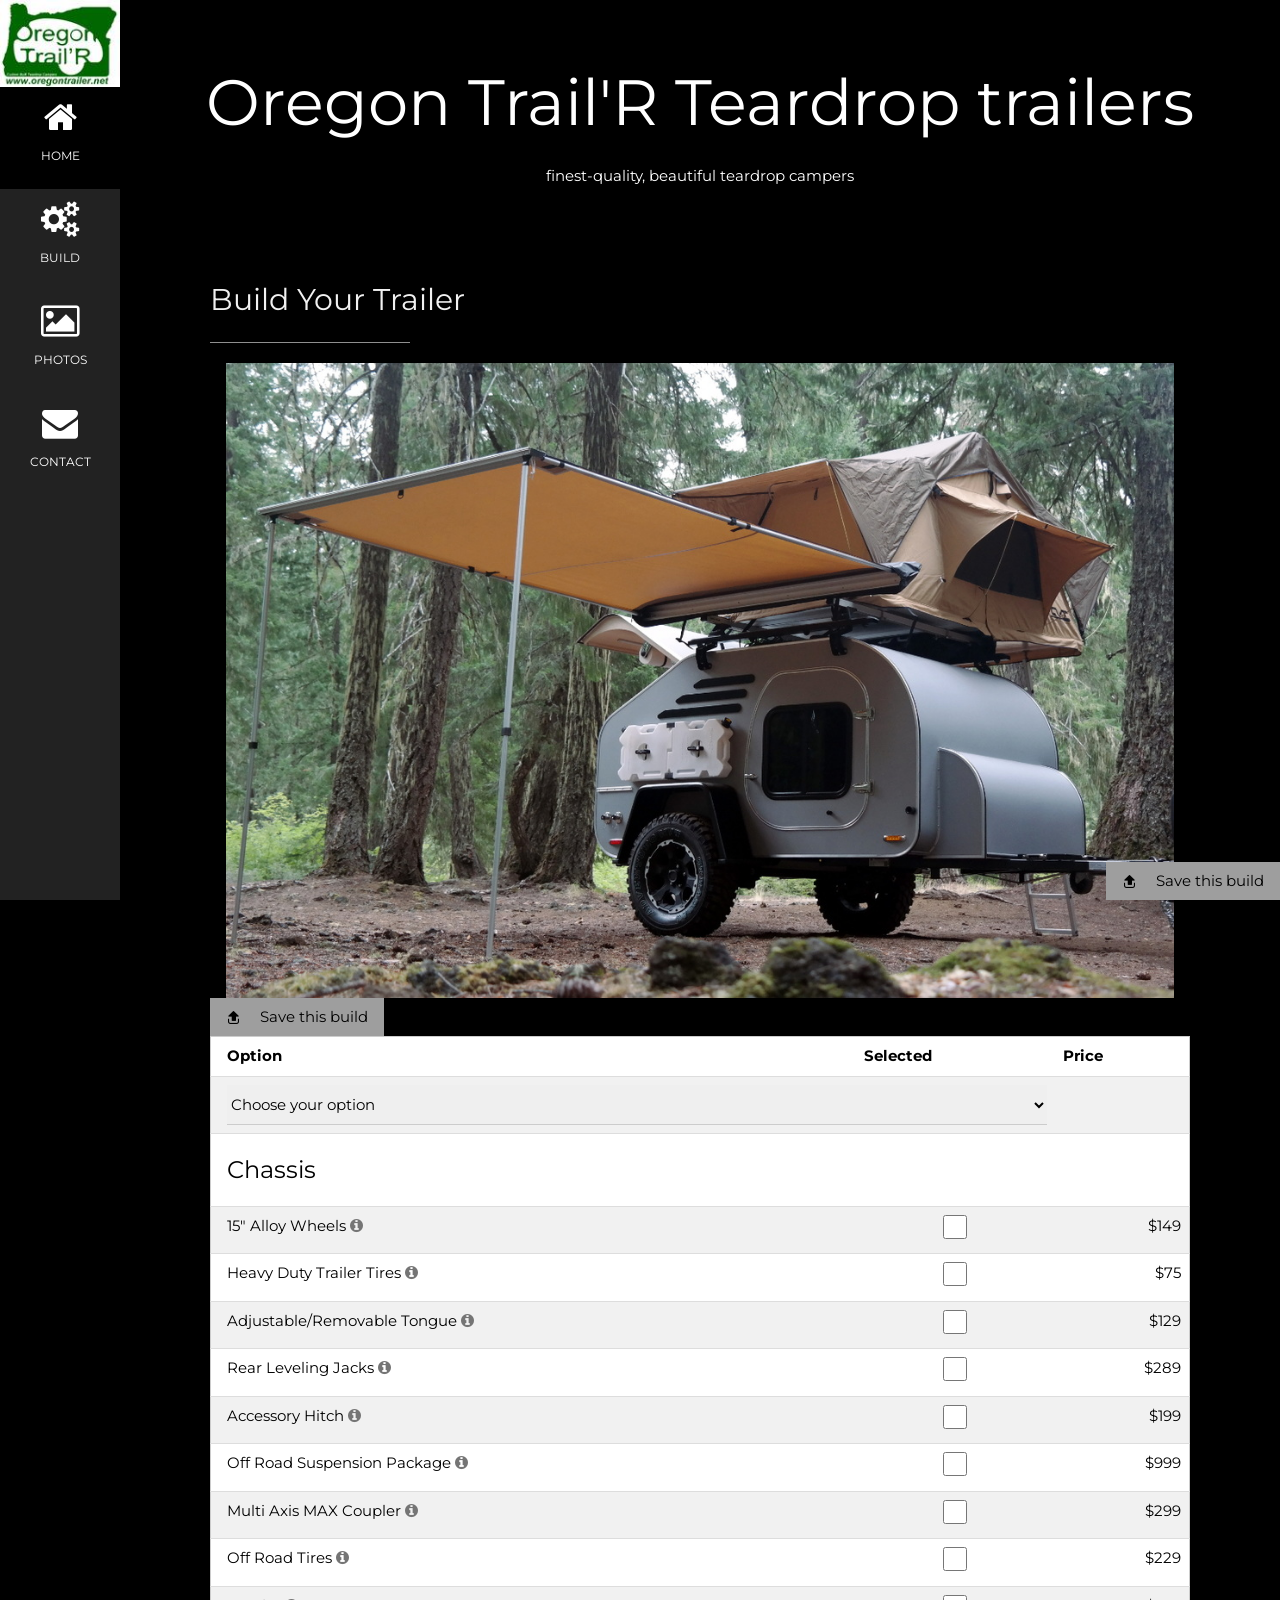
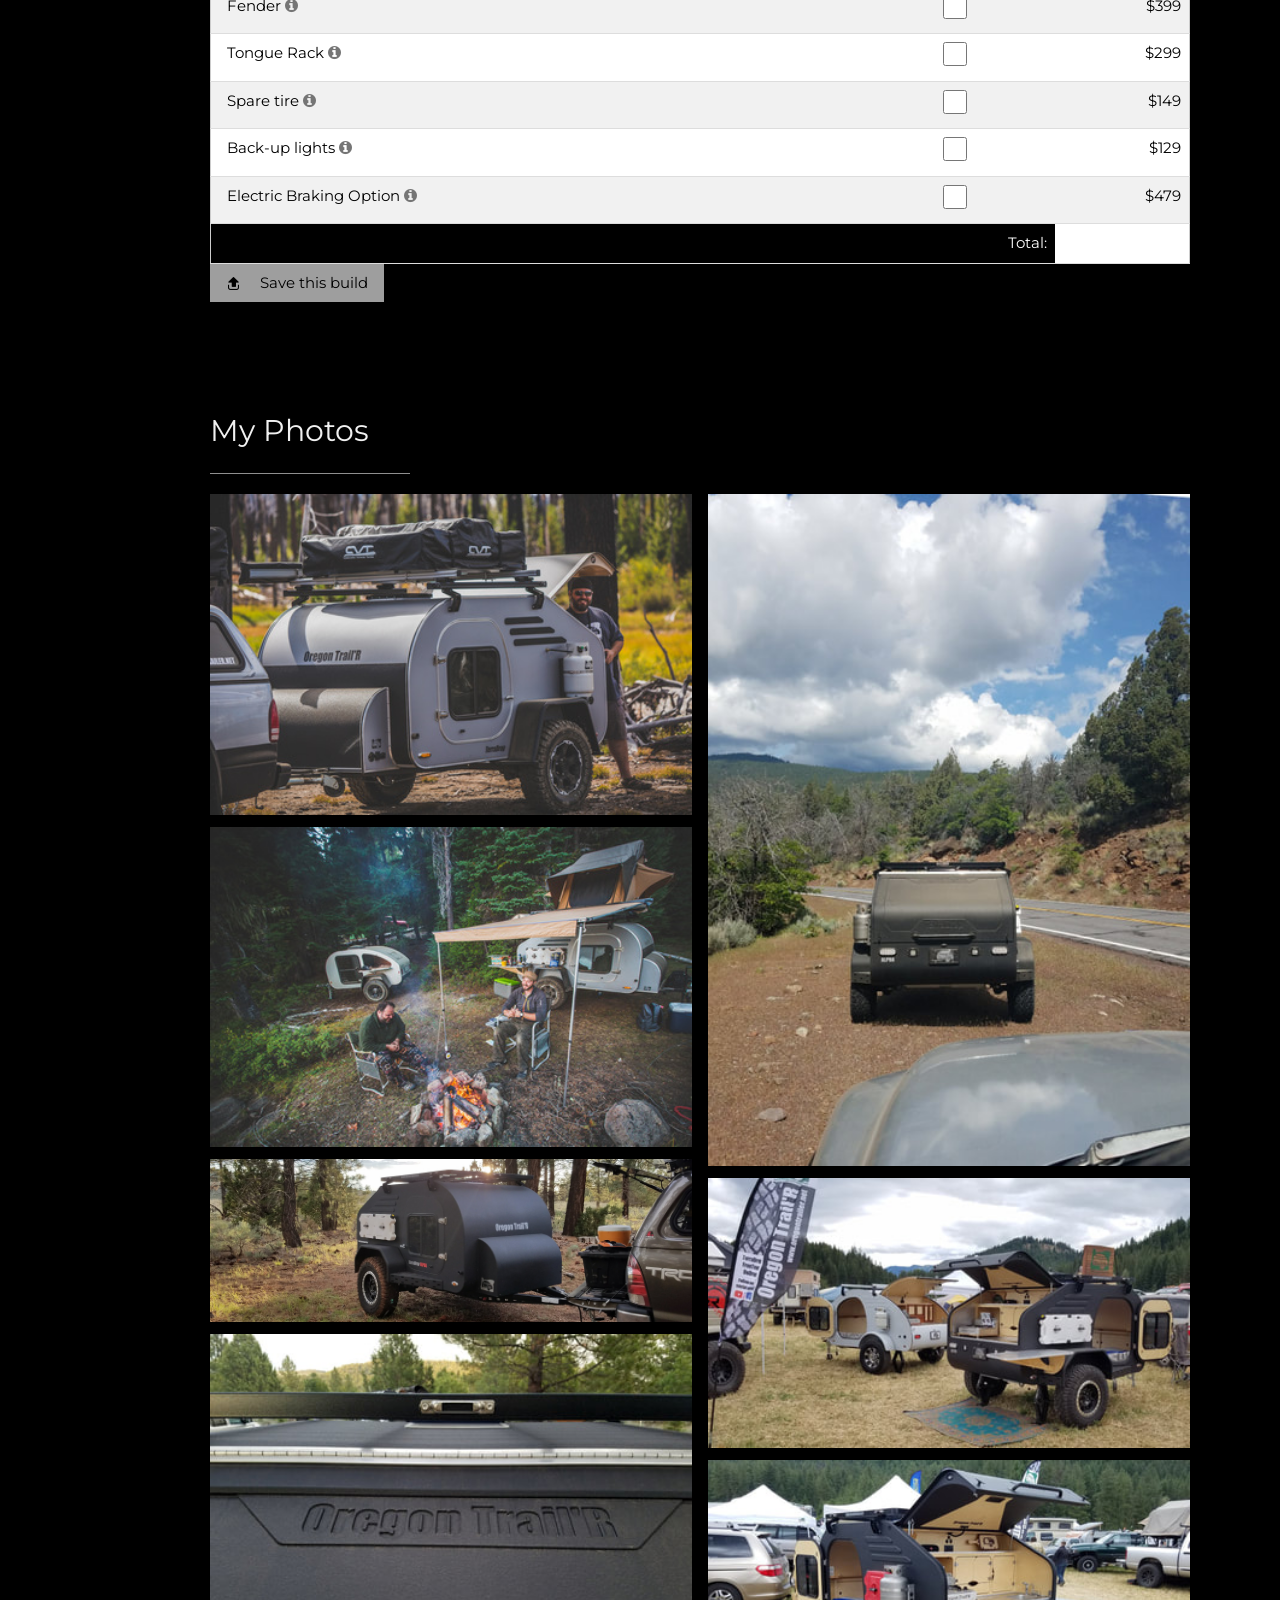
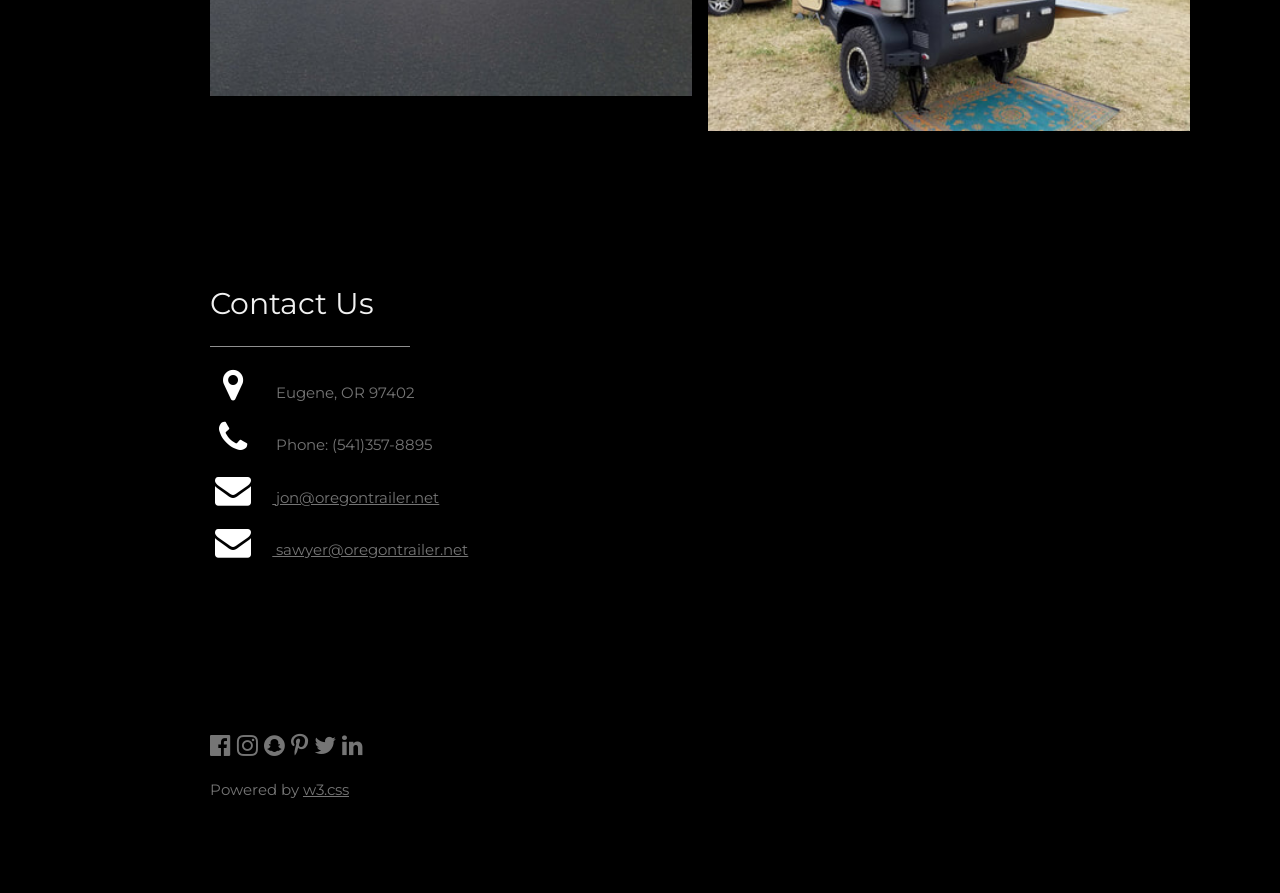
==== commit 8e56f4c8: "mod tooltip and save button Added sample pictures to tooltip and model name to save buttons." ====
--- a/index.html
+++ b/index.html
@@ -23,7 +23,13 @@
       transform: rotate(-90deg);
     }
     #myNavbar div a i {display:block;}
-    .savebutton {z-index:999;}
+    .savebutton, i.w3-tooltip>span {z-index:999;}
+    i.w3-tooltip > span {
+      position:absolute;
+      left:16px;
+      top:16px;
+      width:500px;
+    }
   </style>
   <script>
     mappings = {
@@ -90,9 +96,8 @@
       builturlctl = document.getElementById('builturl');
       builturlctl.innerHTML = builturl;
       builturlctl.href = builturl;
-      console.log(builturl);
       email_link_suffix = 
-      "?subject=" + encodeURIComponent("Question about my build")
+      "?subject=" + encodeURIComponent("Question about my ") + mappings[basepriceval].name + " build"
       + "&body="
       + encodeURIComponent("Here is the link to the options I've selected: ")
       + encodeURIComponent(builturl)
@@ -106,6 +111,8 @@
         document.getElementById("feature").src = mappings[basepriceval].img;
       }
       document.getElementById("total").innerHTML = "$" + sum.formatMoney(0);
+      savebuttons = document.getElementsByClassName("model");
+      for(var i=0; i<savebuttons.length;i++){savebuttons[i].innerHTML = mappings[basepriceval].name + ": $" + sum.formatMoney(0);}
     }
     function getURLParams(){
       var parenturl=parent.document.location.search; //get the parent page URL parameters
@@ -173,8 +180,8 @@
     <h2 class="w3-text-light-grey">Build<span class="w3-hide-small"> Your Trailer</span></h2>
     <hr style="width:200px" class="w3-opacity">
     <div class="w3-container" style="text-align:center;"><img id="feature" src="image1.jpg" class="w3-image" style="width:100%;height:auto;"></div>
-    <button class="savebutton w3-button w3-gray w3-padding" style="position:fixed;bottom:0;right:0;" onclick="document.getElementById('saveurl').style.display='block';"><i class="fa fa-sign-out w3-margin-right" aria-hidden="true"></i> Save this build</button>
-    <button class="savebutton w3-button w3-gray w3-padding" onclick="document.getElementById('saveurl').style.display='block';"><i class="fa fa-sign-out w3-margin-right" aria-hidden="true"></i> Save this build</button>
+    <button class="savebutton w3-button w3-gray w3-padding" style="position:fixed;bottom:0;right:0;" onclick="document.getElementById('saveurl').style.display='block';"><i class="fa fa-sign-out w3-margin-right" aria-hidden="true"></i> Save this <span class="model">build<span></button>
+    <button class="savebutton w3-button w3-gray w3-padding" onclick="document.getElementById('saveurl').style.display='block';"><i class="fa fa-sign-out w3-margin-right" aria-hidden="true"></i> Save this <span class="model">build<span></button>
     <table class="w3-table-all w3-text-black w3-hoverable">
       <tr><th>Option</th><th>Selected</th><th>Price</th></tr>
       <tr><td colspan="2"><select onchange="update();" class="w3-select" id="baseprice">
@@ -188,67 +195,83 @@
       </select></td><td style="text-align:right;" id="baseecho"></td></tr>
       <tr><td colspan="3"><h3>Chassis</h3></td></tr>
       <tr>
-        <td><label>15" Alloy Wheels <i class="fa fa-info-circle w3-tooltip w3-text-light-gray"><span class="w3-text w3-tag w3-round w3-small w3-padding" style="position:absolute;left:16px;top:16px;width:220px;">These add to the aesthetics and the ride quality of teardrop</span></i></label></td>
+        <td>
+          <label>
+            15" Alloy Wheels 
+            <i class="fa fa-info-circle w3-tooltip w3-text-gray w3-text-left">
+              <span class="w3-text w3-tag w3-round w3-small w3-padding w3-cell-row" style="">
+                <div class="w3-cell">
+                  <p>Standard:</p>
+                  <img src="options/standard.cabinet.jpg" style="width:200px;height:auto;" />
+                </div>
+                <div class="w3-cell">
+                  <p>These add to the aesthetics and the ride quality of teardrop</p>
+                  <img src="options/custom.cabinet.jpg" style="width:200px;height:auto;" />
+                </div>
+              </span>
+            </i>
+          </label>
+        </td>
         <td style="text-align:center;"><input id="opt1" onchange="update()" class="w3-check" type="checkbox" price="149"></td>
         <td style="text-align:right;">$149</td>
       </tr>
       <tr>
-        <td><label>Heavy Duty Trailer Tires <i class="fa fa-info-circle w3-tooltip w3-text-light-gray"><span class="w3-text w3-tag w3-round w3-small w3-padding" style="position:absolute;left:16px;top:16px;width:220px;">These tires won"t get flat spots even after long periods of storage. Pair</span></i></label></td>
+        <td><label>Heavy Duty Trailer Tires <i class="fa fa-info-circle w3-tooltip w3-text-gray"><span class="w3-text w3-tag w3-round w3-small w3-padding">These tires won"t get flat spots even after long periods of storage. Pair</span></i></label></td>
         <td style="text-align:center;"><input id="opt2" onchange="update()" class="w3-check" type="checkbox" price="75"></td>
         <td style="text-align:right;">$75</td>
       </tr>
       <tr>
-        <td><label>Adjustable/Removable Tongue <i class="fa fa-info-circle w3-tooltip w3-text-light-gray"><span class="w3-text w3-tag w3-round w3-small w3-padding" style="position:absolute;left:16px;top:16px;width:220px;">Allows multiple towing options and extra security when leaving the teardrop</span></i></label></td>
+        <td><label>Adjustable/Removable Tongue <i class="fa fa-info-circle w3-tooltip w3-text-gray"><span class="w3-text w3-tag w3-round w3-small w3-padding">Allows multiple towing options and extra security when leaving the teardrop</span></i></label></td>
         <td style="text-align:center;"><input id="opt3" onchange="update()" class="w3-check" type="checkbox" price="129"></td>
         <td style="text-align:right;">$129</td>
       </tr>
       <tr>
-        <td><label>Rear Leveling Jacks <i class="fa fa-info-circle w3-tooltip w3-text-light-gray"><span class="w3-text w3-tag w3-round w3-small w3-padding" style="position:absolute;left:16px;top:16px;width:220px;">Heavy duty long extension scissor jacks get mounted under the chassis. Pair</span></i></label></td>
+        <td><label>Rear Leveling Jacks <i class="fa fa-info-circle w3-tooltip w3-text-gray"><span class="w3-text w3-tag w3-round w3-small w3-padding">Heavy duty long extension scissor jacks get mounted under the chassis. Pair</span></i></label></td>
         <td style="text-align:center;"><input id="opt4" onchange="update()" class="w3-check" type="checkbox" price="289"></td>
         <td style="text-align:right;">$289</td>
       </tr>
       <tr>
-        <td><label>Accessory Hitch <i class="fa fa-info-circle w3-tooltip w3-text-light-gray"><span class="w3-text w3-tag w3-round w3-small w3-padding" style="position:absolute;left:16px;top:16px;width:220px;">For mounting a bike rack or other accessories (not to exceed 150 lb load)</span></i></label></td>
+        <td><label>Accessory Hitch <i class="fa fa-info-circle w3-tooltip w3-text-gray"><span class="w3-text w3-tag w3-round w3-small w3-padding">For mounting a bike rack or other accessories (not to exceed 150 lb load)</span></i></label></td>
         <td style="text-align:center;"><input id="opt5" onchange="update()" class="w3-check" type="checkbox" price="199"></td>
         <td style="text-align:right;">$199</td>
       </tr>
       <tr>
-        <td><label>Off Road Suspension Package <i class="fa fa-info-circle w3-tooltip w3-text-light-gray"><span class="w3-text w3-tag w3-round w3-small w3-padding" style="position:absolute;left:16px;top:16px;width:220px;">Timbren Axless independent suspension with chassis reinforcement</span></i></label></td>
+        <td><label>Off Road Suspension Package <i class="fa fa-info-circle w3-tooltip w3-text-gray"><span class="w3-text w3-tag w3-round w3-small w3-padding">Timbren Axless independent suspension with chassis reinforcement</span></i></label></td>
         <td style="text-align:center;"><input id="opt6" onchange="update()" class="w3-check" type="checkbox" price="999"></td>
         <td style="text-align:right;">$999</td>
       </tr>
       <tr>
-        <td><label>Multi Axis MAX Coupler <i class="fa fa-info-circle w3-tooltip w3-text-light-gray"><span class="w3-text w3-tag w3-round w3-small w3-padding" style="position:absolute;left:16px;top:16px;width:220px;">for hard core towing situations and all around improved towing characteristics</span></i></label></td>
+        <td><label>Multi Axis MAX Coupler <i class="fa fa-info-circle w3-tooltip w3-text-gray"><span class="w3-text w3-tag w3-round w3-small w3-padding">for hard core towing situations and all around improved towing characteristics</span></i></label></td>
         <td style="text-align:center;"><input id="opt7" onchange="update()" class="w3-check" type="checkbox" price="299"></td>
         <td style="text-align:right;">$299</td>
       </tr>
       <tr>
-        <td><label>Off Road Tires <i class="fa fa-info-circle w3-tooltip w3-text-light-gray"><span class="w3-text w3-tag w3-round w3-small w3-padding" style="position:absolute;left:16px;top:16px;width:220px;">Larger/meatier tires for increased grip in difficult situations</span></i></label></td>
+        <td><label>Off Road Tires <i class="fa fa-info-circle w3-tooltip w3-text-gray"><span class="w3-text w3-tag w3-round w3-small w3-padding">Larger/meatier tires for increased grip in difficult situations</span></i></label></td>
         <td style="text-align:center;"><input id="opt8" onchange="update()" class="w3-check" type="checkbox" price="229"></td>
         <td style="text-align:right;">$229</td>
       </tr>
       <tr>
-        <td><label>Fender <i class="fa fa-info-circle w3-tooltip w3-text-light-gray"><span class="w3-text w3-tag w3-round w3-small w3-padding" style="position:absolute;left:16px;top:16px;width:220px;">deflector/steps</span></i></label></td>
+        <td><label>Fender <i class="fa fa-info-circle w3-tooltip w3-text-gray"><span class="w3-text w3-tag w3-round w3-small w3-padding">deflector/steps</span></i></label></td>
         <td style="text-align:center;"><input id="opt9" onchange="update()" class="w3-check" type="checkbox" price="399"></td>
         <td style="text-align:right;">$399</td>
       </tr>
       <tr>
-        <td><label>Tongue Rack <i class="fa fa-info-circle w3-tooltip w3-text-light-gray"><span class="w3-text w3-tag w3-round w3-small w3-padding" style="position:absolute;left:16px;top:16px;width:220px;">Provides exterior storage in front of the teardrop</span></i></label></td>
+        <td><label>Tongue Rack <i class="fa fa-info-circle w3-tooltip w3-text-gray"><span class="w3-text w3-tag w3-round w3-small w3-padding">Provides exterior storage in front of the teardrop</span></i></label></td>
         <td style="text-align:center;"><input id="opt10" onchange="update()" class="w3-check" type="checkbox" price="299"></td>
         <td style="text-align:right;">$299</td>
       </tr>
       <tr>
-        <td><label>Spare tire <i class="fa fa-info-circle w3-tooltip w3-text-light-gray"><span class="w3-text w3-tag w3-round w3-small w3-padding" style="position:absolute;left:16px;top:16px;width:220px;">small doughnut style wheel and tire mounted below chassis</span></i></label></td>
+        <td><label>Spare tire <i class="fa fa-info-circle w3-tooltip w3-text-gray"><span class="w3-text w3-tag w3-round w3-small w3-padding">small doughnut style wheel and tire mounted below chassis</span></i></label></td>
         <td style="text-align:center;"><input id="opt11" onchange="update()" class="w3-check" type="checkbox" price="149"></td>
         <td style="text-align:right;">$149</td>
       </tr>
       <tr>
-        <td><label>Back-up lights <i class="fa fa-info-circle w3-tooltip w3-text-light-gray"><span class="w3-text w3-tag w3-round w3-small w3-padding" style="position:absolute;left:16px;top:16px;width:220px;">High power LED flood light mounted under chassis</span></i></label></td>
+        <td><label>Back-up lights <i class="fa fa-info-circle w3-tooltip w3-text-gray"><span class="w3-text w3-tag w3-round w3-small w3-padding">High power LED flood light mounted under chassis</span></i></label></td>
         <td style="text-align:center;"><input id="opt12" onchange="update()" class="w3-check" type="checkbox" price="129"></td>
         <td style="text-align:right;">$129</td>
       </tr>
       <tr>
-        <td><label>Electric Braking Option <i class="fa fa-info-circle w3-tooltip w3-text-light-gray"><span class="w3-text w3-tag w3-round w3-small w3-padding" style="position:absolute;left:16px;top:16px;width:220px;">description needed</span></i></label></td>
+        <td><label>Electric Braking Option <i class="fa fa-info-circle w3-tooltip w3-text-gray"><span class="w3-text w3-tag w3-round w3-small w3-padding">description needed</span></i></label></td>
         <td style="text-align:center;"><input id="opt13" onchange="update()" class="w3-check" type="checkbox" price="479"></td>
         <td style="text-align:right;">$479</td>
       </tr>
@@ -257,7 +280,7 @@
         <td id="total" style="text-align:right;"></td>
       </tr>
     </table>
-    <button class="savebutton w3-button w3-gray w3-padding" onclick="document.getElementById('saveurl').style.display='block';"><i class="fa fa-sign-out w3-margin-right" aria-hidden="true"></i> Save this build</button>
+    <button class="savebutton w3-button w3-gray w3-padding" onclick="document.getElementById('saveurl').style.display='block';"><i class="fa fa-sign-out w3-margin-right" aria-hidden="true"></i> Save this <span class="model">build<span></button>
   </div>
   <div id="saveurl" class="w3-modal">
     <div class="w3-modal-content w3-animate-top w3-card-4">
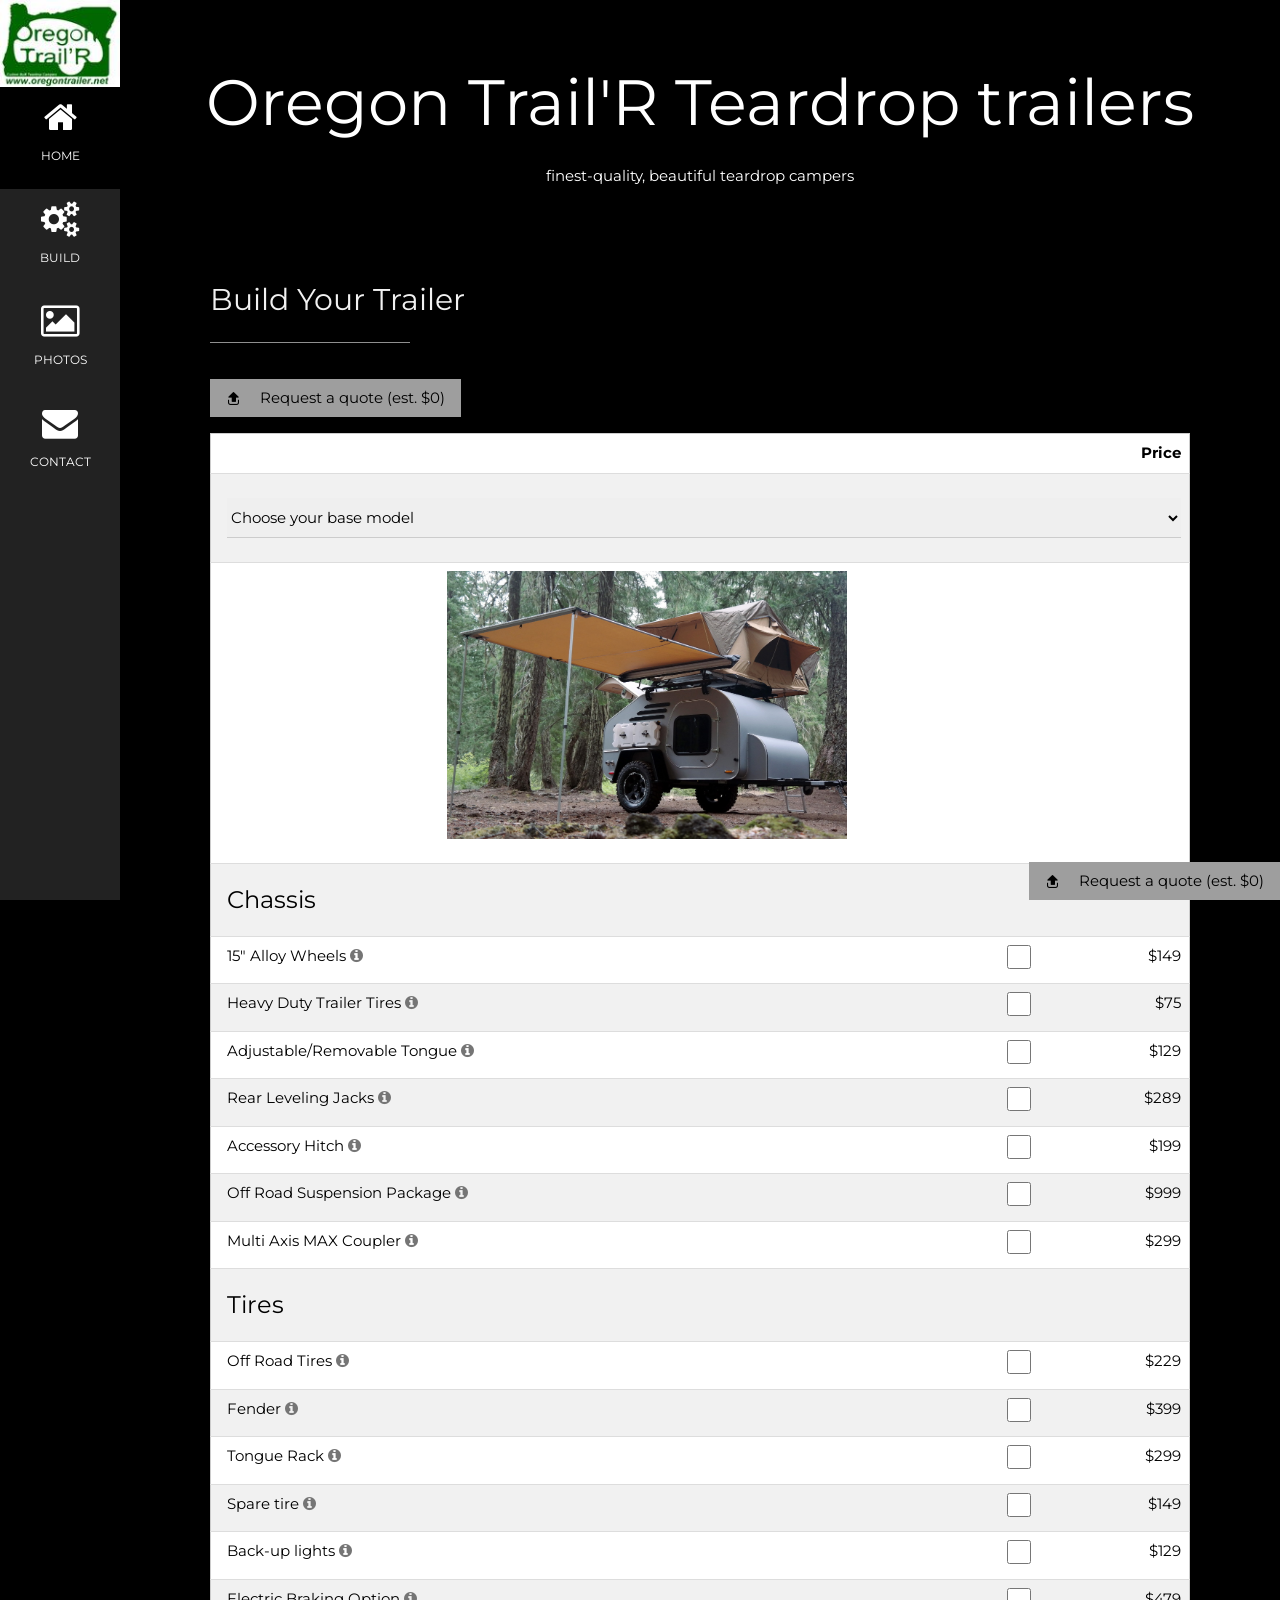
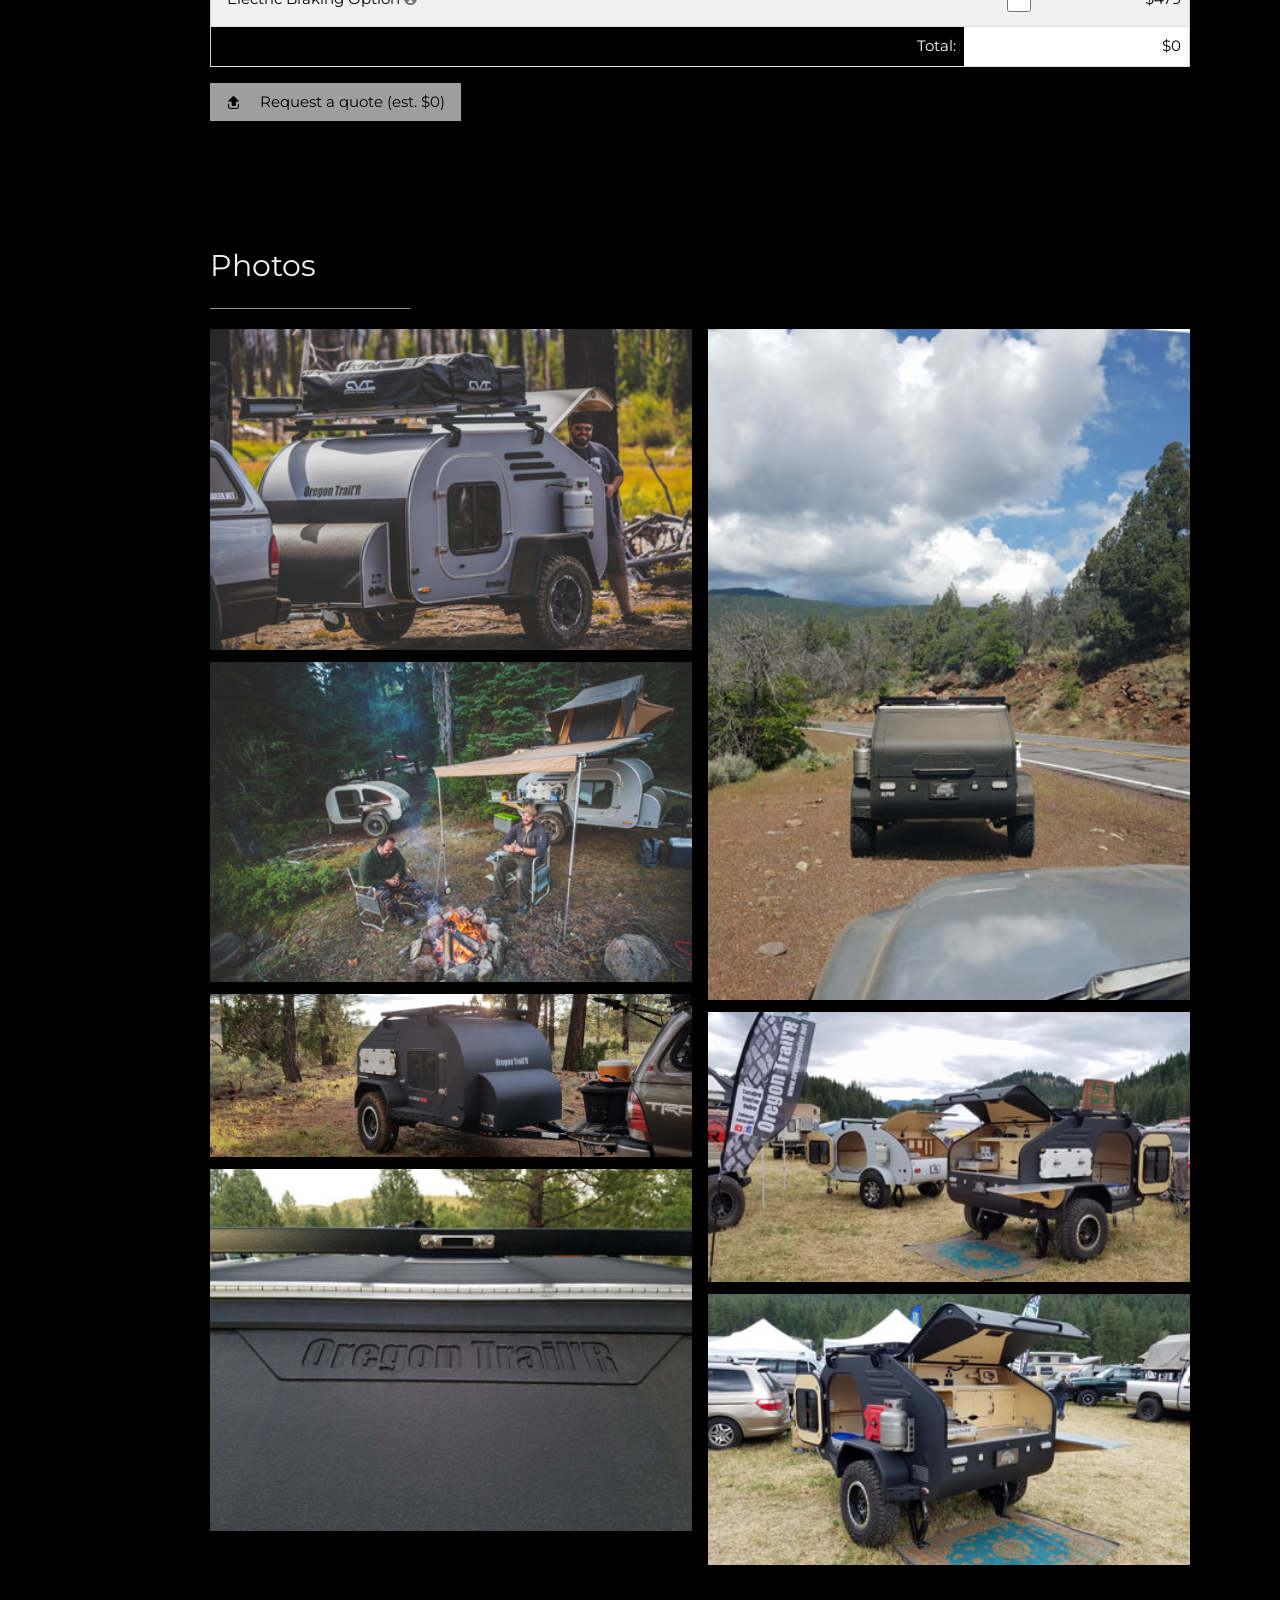
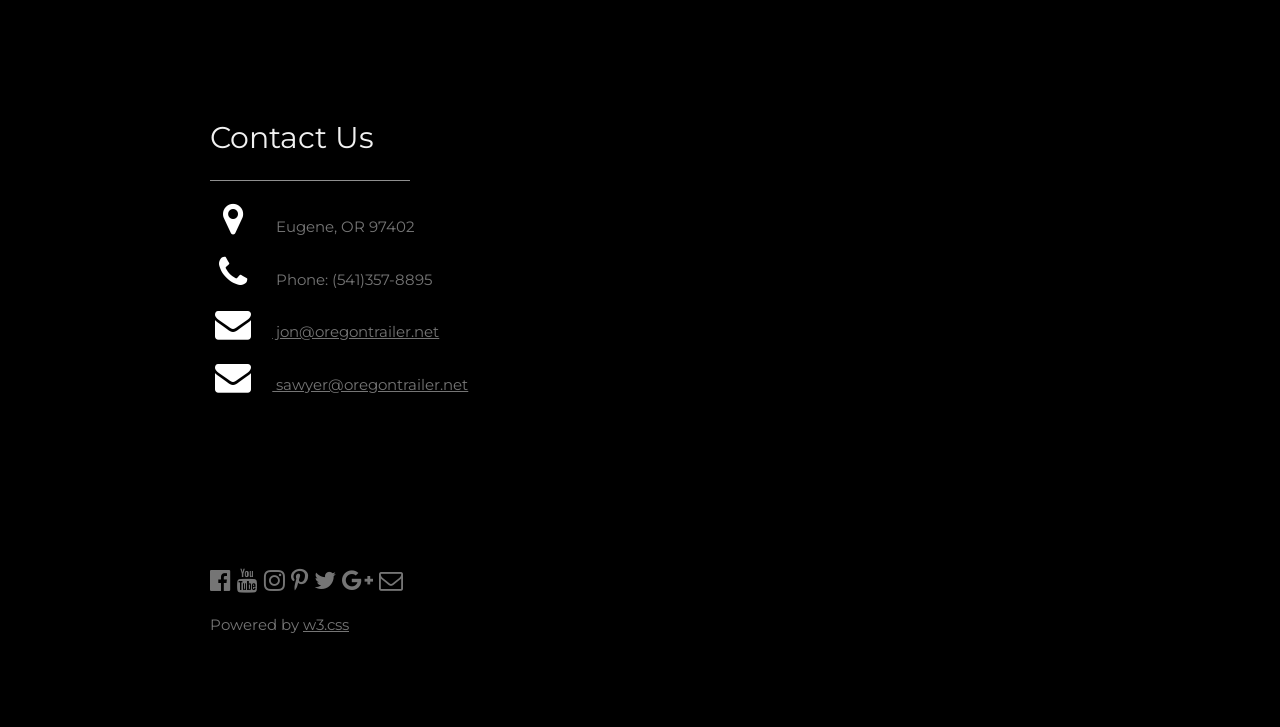
==== commit a4f073a4: "New save option integrated with form" ====
--- a/index.html
+++ b/index.html
@@ -7,157 +7,19 @@
   <link rel="stylesheet" href="https://www.w3schools.com/w3css/4/w3.css">
   <link rel="stylesheet" href="https://fonts.googleapis.com/css?family=Montserrat">
   <link rel="stylesheet" href="https://cdnjs.cloudflare.com/ajax/libs/font-awesome/4.7.0/css/font-awesome.min.css">
-  <style>
-    body, h1,h2,h3,h4,h5,h6 {font-family: "Montserrat", sans-serif}
-    .w3-row-padding img {margin-bottom: 12px}
-    /* Set the width of the sidebar to 120px */
-    .w3-sidebar {width: 120px;background: #222;}
-    /* Add a left margin to the "page content" that matches the width of the sidebar (120px) */
-    #main {margin-left: 120px}
-    /* Remove margins from "page content" on small screens */
-    @media only screen and (max-width: 600px) {#main {margin-left: 0}}
-    .w3-check {top:0px;}
-    .fa-sign-out {
-      -ms-transform: rotate(-90deg); /* IE 9 */
-      -webkit-transform: rotate(-90deg); /* Safari 3-8 */
-      transform: rotate(-90deg);
-    }
-    #myNavbar div a i {display:block;}
-    .savebutton, i.w3-tooltip>span {z-index:999;}
-    i.w3-tooltip > span {
-      position:absolute;
-      left:16px;
-      top:16px;
-      width:500px;
-    }
-  </style>
-  <script>
-    mappings = {
-      terradrop: {
-        name: "TerraDrop",
-        price: 11000,
-        price_f: "$11k",
-        img: "trailers/terradrop.jpg"
-      },
-      terradropalpha: {
-        name: "TerraDrop Alpha",
-        price: 12000,
-        price_f: "$12k",
-        img: "trailers/terradrop.alpha.jpg"
-      },
-      frontear: {
-        name: "FronTear",
-        price: 13000,
-        price_f: "$13k",
-        img: "trailers/frontear.jpg"
-      },
-      dodrop: {
-        name: "Do-Drop",
-        price: 14000,
-        price_f: "$14k",
-        img: "trailers/do-drop.jpg"
-      },
-      frontearoffroad: {
-        name: "FronTear Offroad",
-        price: 15000,
-        price_f: "$15k",
-        img: "trailers/frontear.offroad.jpg"
-      },
-      dodropalpha: {
-        name: "Do-Drop Alpha",
-        price: 16000,
-        price_f: "$16k",
-        img: "trailers/dodrop.alpha.jpg"
-      }
-    }
-    Number.prototype.formatMoney = function(c, d, t){
-        var n = this, 
-        c = isNaN(c = Math.abs(c)) ? 2 : c, 
-        d = d == undefined ? "." : d, 
-        t = t == undefined ? "," : t, 
-        s = n < 0 ? "-" : "", 
-        i = String(parseInt(n = Math.abs(Number(n) || 0).toFixed(c))), 
-        j = (j = i.length) > 3 ? j % 3 : 0;
-       return s + (j ? i.substr(0, j) + t : "") + i.substr(j).replace(/(\d{3})(?=\d)/g, "$1" + t) + (c ? d + Math.abs(n - i).toFixed(c).slice(2) : "");
-     };
-    function update(){
-      var inputs = document.getElementsByTagName('input'),sum = 0,builturl = '';
-      builturl = location.pathname + '?';
-      basepriceval = document.getElementById('baseprice').value
-      builturl += 'basemodel=' + basepriceval;
-      for(var i=0; i<inputs.length; i++) {
-        var ip = inputs[i];
-        if (ip.getAttribute("class") == "w3-check" && ip.checked) {
-          sum += Number(ip.getAttribute("price"));
-          builturl += "&";
-          builturl += ip.getAttribute("id");
-        }
-      }
-      builturlctl = document.getElementById('builturl');
-      builturlctl.innerHTML = builturl;
-      builturlctl.href = builturl;
-      email_link_suffix = 
-      "?subject=" + encodeURIComponent("Question about my ") + mappings[basepriceval].name + " build"
-      + "&body="
-      + encodeURIComponent("Here is the link to the options I've selected: ")
-      + encodeURIComponent(builturl)
-      + "%0D%0A%0D%0A"
-      + encodeURIComponent("Could you help me?");
-      document.getElementById("mailjon").href += email_link_suffix;
-      document.getElementById("mailsaw").href += email_link_suffix;
-      if (basepriceval != '') {
-        sum += Number(mappings[basepriceval].price);
-        document.getElementById("baseecho").innerHTML = mappings[basepriceval].price_f;
-        document.getElementById("feature").src = mappings[basepriceval].img;
-      }
-      document.getElementById("total").innerHTML = "$" + sum.formatMoney(0);
-      savebuttons = document.getElementsByClassName("model");
-      for(var i=0; i<savebuttons.length;i++){savebuttons[i].innerHTML = mappings[basepriceval].name + ": $" + sum.formatMoney(0);}
-    }
-    function getURLParams(){
-      var parenturl=parent.document.location.search; //get the parent page URL parameters
-      if (parenturl.length > 0) {
-        parenturl=parenturl.replace('?',''); //remove the leading ? from the URL parameters
-        var argsarray=parenturl.split('&'); //split the parameters into an array of parameter pairs
-        var argsmatrix = new Array(argsarray.length); //create the matrix to hold the parameters after splitting
-        for (var i = 0; i < argsarray.length; i++){ //split the array members and put into the matrix
-          argsmatrix[i] = new Array(2); //create a new sub-array
-          argsmatrix[i] = argsarray[i].split('='); //split each row of the array into two components, store into new array as sub-array
-        }
-        return argsmatrix;
-      } else {return new Array(0);}
-    }
-    function initialize(){
-      var argsmatrix = getURLParams();
-      for (var j = 0; j < argsmatrix.length; j++){
-        if (argsmatrix[j][0] == 'basemodel'){document.getElementById('baseprice').value = argsmatrix[j][1];}
-        else {document.getElementById(argsmatrix[j][0]).checked = true;}
-      }
-      update();
-    }
-  </script>
+  <link rel="stylesheet" type="text/css" href="style.css">
+  <script src="catalog.js"></script>
+  <script src="functions.js"></script>
 </head>
 <body class="w3-black" onload="initialize();">
 <!-- Icon Bar (Sidebar - hidden on small screens) -->
 <nav class="w3-sidebar w3-bar-block w3-small w3-hide-small w3-center">
   <!-- Avatar image in top left corner -->
   <img src="avatar_.jpg" style="width:100%">
-  <a href="#" class="w3-bar-item w3-button w3-padding-large w3-black">
-    <i class="fa fa-home w3-xxlarge"></i>
-    <p>HOME</p>
-  </a>
-  <a href="#build" class="w3-bar-item w3-button w3-padding-large w3-hover-black">
-    <i class="fa fa-cogs w3-xxlarge"></i>
-    <p>BUILD</p>
-  </a>
-  <a href="#photos" class="w3-bar-item w3-button w3-padding-large w3-hover-black">
-    <i class="fa fa-picture-o w3-xxlarge"></i>
-    <p>PHOTOS</p>
-  </a>
-  <a href="#contact" class="w3-bar-item w3-button w3-padding-large w3-hover-black">
-    <i class="fa fa-envelope w3-xxlarge"></i>
-    <p>CONTACT</p>
-  </a>
+  <a href="#" class="w3-bar-item w3-button w3-padding-large w3-black"><i class="fa fa-home w3-xxlarge"></i><p>HOME</p></a>
+  <a href="#build" class="w3-bar-item w3-button w3-padding-large w3-hover-black"><i class="fa fa-cogs w3-xxlarge"></i><p>BUILD</p></a>
+  <a href="#photos" class="w3-bar-item w3-button w3-padding-large w3-hover-black"><i class="fa fa-picture-o w3-xxlarge"></i><p>PHOTOS</p></a>
+  <a href="#contact" class="w3-bar-item w3-button w3-padding-large w3-hover-black"><i class="fa fa-envelope w3-xxlarge"></i><p>CONTACT</p></a>
 </nav>
 <!-- Navbar on small screens (Hidden on medium and large screens) -->
 <div class="w3-top w3-hide-large w3-hide-medium" id="myNavbar">
@@ -179,125 +41,31 @@
   <div class="w3-padding-32 w3-content" id="build">
     <h2 class="w3-text-light-grey">Build<span class="w3-hide-small"> Your Trailer</span></h2>
     <hr style="width:200px" class="w3-opacity">
-    <div class="w3-container" style="text-align:center;"><img id="feature" src="image1.jpg" class="w3-image" style="width:100%;height:auto;"></div>
-    <button class="savebutton w3-button w3-gray w3-padding" style="position:fixed;bottom:0;right:0;" onclick="document.getElementById('saveurl').style.display='block';"><i class="fa fa-sign-out w3-margin-right" aria-hidden="true"></i> Save this <span class="model">build<span></button>
-    <button class="savebutton w3-button w3-gray w3-padding" onclick="document.getElementById('saveurl').style.display='block';"><i class="fa fa-sign-out w3-margin-right" aria-hidden="true"></i> Save this <span class="model">build<span></button>
-    <table class="w3-table-all w3-text-black w3-hoverable">
-      <tr><th>Option</th><th>Selected</th><th>Price</th></tr>
-      <tr><td colspan="2"><select onchange="update();" class="w3-select" id="baseprice">
-        <option value="" disabled selected>Choose your option</option>
-        <option value="terradrop">TerraDrop - $11k</option>
-        <option value="terradropalpha">TerraDrop Alpha - $12k</option>
-        <option value="frontear">FronTear - $13k</option>
-        <option value="dodrop">Do-Drop - $14k</option>
-        <option value="frontearoffroad">Frontear - Offroad - $15k</option>
-        <option value="dodropalpha">Do-Drop Alpha - $16k</option>
-      </select></td><td style="text-align:right;" id="baseecho"></td></tr>
-      <tr><td colspan="3"><h3>Chassis</h3></td></tr>
+    <a href="https://docs.google.com/forms/d/e/1FAIpQLSebnw7jfCzKQzIo8ZuF5-NmY_FMf01sFzl5oOdUFzS2dGucTw/viewform" class="savebutton w3-button w3-gray w3-padding" style="position:fixed;bottom:0;right:0;" target="_blank"><i class="fa fa-sign-out w3-margin-right"></i> Request a quote</a>
+    <a href="https://docs.google.com/forms/d/e/1FAIpQLSebnw7jfCzKQzIo8ZuF5-NmY_FMf01sFzl5oOdUFzS2dGucTw/viewform" class="savebutton w3-button w3-gray w3-padding w3-margin-top" target="_blank"><i class="fa fa-sign-out w3-margin-right"></i> Request a quote</a>
+    <table class="w3-table-all w3-text-black w3-hoverable w3-margin-top" id="buildtable">
+      <tr><th></th><th></th><th style="text-align:right;">Price</th></tr>
       <tr>
-        <td>
-          <label>
-            15" Alloy Wheels 
-            <i class="fa fa-info-circle w3-tooltip w3-text-gray w3-text-left">
-              <span class="w3-text w3-tag w3-round w3-small w3-padding w3-cell-row" style="">
-                <div class="w3-cell">
-                  <p>Standard:</p>
-                  <img src="options/standard.cabinet.jpg" style="width:200px;height:auto;" />
-                </div>
-                <div class="w3-cell">
-                  <p>These add to the aesthetics and the ride quality of teardrop</p>
-                  <img src="options/custom.cabinet.jpg" style="width:200px;height:auto;" />
-                </div>
-              </span>
-            </i>
-          </label>
+        <td colspan="3">
+          <select onchange="update();" class="w3-select w3-margin-top w3-margin-bottom" id="baseprice">
+            <option value="" disabled selected>Choose your base model</option>
+          </select>
         </td>
-        <td style="text-align:center;"><input id="opt1" onchange="update()" class="w3-check" type="checkbox" price="149"></td>
-        <td style="text-align:right;">$149</td>
       </tr>
       <tr>
-        <td><label>Heavy Duty Trailer Tires <i class="fa fa-info-circle w3-tooltip w3-text-gray"><span class="w3-text w3-tag w3-round w3-small w3-padding">These tires won"t get flat spots even after long periods of storage. Pair</span></i></label></td>
-        <td style="text-align:center;"><input id="opt2" onchange="update()" class="w3-check" type="checkbox" price="75"></td>
-        <td style="text-align:right;">$75</td>
-      </tr>
-      <tr>
-        <td><label>Adjustable/Removable Tongue <i class="fa fa-info-circle w3-tooltip w3-text-gray"><span class="w3-text w3-tag w3-round w3-small w3-padding">Allows multiple towing options and extra security when leaving the teardrop</span></i></label></td>
-        <td style="text-align:center;"><input id="opt3" onchange="update()" class="w3-check" type="checkbox" price="129"></td>
-        <td style="text-align:right;">$129</td>
-      </tr>
-      <tr>
-        <td><label>Rear Leveling Jacks <i class="fa fa-info-circle w3-tooltip w3-text-gray"><span class="w3-text w3-tag w3-round w3-small w3-padding">Heavy duty long extension scissor jacks get mounted under the chassis. Pair</span></i></label></td>
-        <td style="text-align:center;"><input id="opt4" onchange="update()" class="w3-check" type="checkbox" price="289"></td>
-        <td style="text-align:right;">$289</td>
-      </tr>
-      <tr>
-        <td><label>Accessory Hitch <i class="fa fa-info-circle w3-tooltip w3-text-gray"><span class="w3-text w3-tag w3-round w3-small w3-padding">For mounting a bike rack or other accessories (not to exceed 150 lb load)</span></i></label></td>
-        <td style="text-align:center;"><input id="opt5" onchange="update()" class="w3-check" type="checkbox" price="199"></td>
-        <td style="text-align:right;">$199</td>
-      </tr>
-      <tr>
-        <td><label>Off Road Suspension Package <i class="fa fa-info-circle w3-tooltip w3-text-gray"><span class="w3-text w3-tag w3-round w3-small w3-padding">Timbren Axless independent suspension with chassis reinforcement</span></i></label></td>
-        <td style="text-align:center;"><input id="opt6" onchange="update()" class="w3-check" type="checkbox" price="999"></td>
-        <td style="text-align:right;">$999</td>
-      </tr>
-      <tr>
-        <td><label>Multi Axis MAX Coupler <i class="fa fa-info-circle w3-tooltip w3-text-gray"><span class="w3-text w3-tag w3-round w3-small w3-padding">for hard core towing situations and all around improved towing characteristics</span></i></label></td>
-        <td style="text-align:center;"><input id="opt7" onchange="update()" class="w3-check" type="checkbox" price="299"></td>
-        <td style="text-align:right;">$299</td>
-      </tr>
-      <tr>
-        <td><label>Off Road Tires <i class="fa fa-info-circle w3-tooltip w3-text-gray"><span class="w3-text w3-tag w3-round w3-small w3-padding">Larger/meatier tires for increased grip in difficult situations</span></i></label></td>
-        <td style="text-align:center;"><input id="opt8" onchange="update()" class="w3-check" type="checkbox" price="229"></td>
-        <td style="text-align:right;">$229</td>
-      </tr>
-      <tr>
-        <td><label>Fender <i class="fa fa-info-circle w3-tooltip w3-text-gray"><span class="w3-text w3-tag w3-round w3-small w3-padding">deflector/steps</span></i></label></td>
-        <td style="text-align:center;"><input id="opt9" onchange="update()" class="w3-check" type="checkbox" price="399"></td>
-        <td style="text-align:right;">$399</td>
-      </tr>
-      <tr>
-        <td><label>Tongue Rack <i class="fa fa-info-circle w3-tooltip w3-text-gray"><span class="w3-text w3-tag w3-round w3-small w3-padding">Provides exterior storage in front of the teardrop</span></i></label></td>
-        <td style="text-align:center;"><input id="opt10" onchange="update()" class="w3-check" type="checkbox" price="299"></td>
-        <td style="text-align:right;">$299</td>
-      </tr>
-      <tr>
-        <td><label>Spare tire <i class="fa fa-info-circle w3-tooltip w3-text-gray"><span class="w3-text w3-tag w3-round w3-small w3-padding">small doughnut style wheel and tire mounted below chassis</span></i></label></td>
-        <td style="text-align:center;"><input id="opt11" onchange="update()" class="w3-check" type="checkbox" price="149"></td>
-        <td style="text-align:right;">$149</td>
-      </tr>
-      <tr>
-        <td><label>Back-up lights <i class="fa fa-info-circle w3-tooltip w3-text-gray"><span class="w3-text w3-tag w3-round w3-small w3-padding">High power LED flood light mounted under chassis</span></i></label></td>
-        <td style="text-align:center;"><input id="opt12" onchange="update()" class="w3-check" type="checkbox" price="129"></td>
-        <td style="text-align:right;">$129</td>
-      </tr>
-      <tr>
-        <td><label>Electric Braking Option <i class="fa fa-info-circle w3-tooltip w3-text-gray"><span class="w3-text w3-tag w3-round w3-small w3-padding">description needed</span></i></label></td>
-        <td style="text-align:center;"><input id="opt13" onchange="update()" class="w3-check" type="checkbox" price="479"></td>
-        <td style="text-align:right;">$479</td>
-      </tr>
-      <tr>
-        <td colspan="2" style="text-align:right;background-color:black;color:white;">Total: </td>
-        <td id="total" style="text-align:right;"></td>
+        <td colspan="2">
+          <div style="text-align:center;"><img id="feature" src="image1.jpg" class="w3-image w3-margin-bottom" style="width:100%;height:auto;" /></div>
+          <div id="basedesc" class="w3-container"></div>
+        </td>
+        <td style="text-align:right;" id="baseecho"></td>
       </tr>
     </table>
-    <button class="savebutton w3-button w3-gray w3-padding" onclick="document.getElementById('saveurl').style.display='block';"><i class="fa fa-sign-out w3-margin-right" aria-hidden="true"></i> Save this <span class="model">build<span></button>
-  </div>
-  <div id="saveurl" class="w3-modal">
-    <div class="w3-modal-content w3-animate-top w3-card-4">
-      <header class="w3-container w3-green w3-padding">
-        <span onclick="document.getElementById('saveurl').style.display='none'" class="w3-button w3-display-topright "><i class="fa fa-times" aria-hidden="true"></i></span>
-        Bookmark this URL to save your configuration
-      </header>
-      <div class="w3-container w3-text-black w3-padding w3-margin"><a id="builturl"></a></div>
-      <footer class="w3-container w3-green w3-padding">
-        Thank you for using OregonTrailRs
-      </footer>
-    </div>
+    <a href="https://docs.google.com/forms/d/e/1FAIpQLSebnw7jfCzKQzIo8ZuF5-NmY_FMf01sFzl5oOdUFzS2dGucTw/viewform" class="savebutton w3-button w3-gray w3-padding w3-margin-top w3-margin-bottom" target="_blank"><i class="fa fa-sign-out w3-margin-right"></i> Request a quote</a>
   </div>
   <!-- End build Section -->
   <!-- Portfolio Section -->
   <div class="w3-padding-64 w3-content" id="photos">
-    <h2 class="w3-text-light-grey">My Photos</h2>
+    <h2 class="w3-text-light-grey">Photos</h2>
     <hr style="width:200px" class="w3-opacity">
 
     <!-- Grid for photos -->
@@ -329,29 +97,17 @@
       <p><a id="mailjon" href="mailto:jon@oregontrailer.net"><i class="fa fa-envelope fa-fw w3-text-white w3-xxlarge w3-margin-right"></i> jon@oregontrailer.net</a></p>
       <p><a id="mailsaw" href="mailto:sawyer@oregontrailer.net"><i class="fa fa-envelope fa-fw w3-text-white w3-xxlarge w3-margin-right"></i> sawyer@oregontrailer.net</a></p>
       </div><br>
-<!--     <p>Lets get in touch. Send me a message:</p>
-
-    <form action="/action_page.php" target="_blank">
-      <p><input class="w3-input w3-padding-16" type="text" placeholder="Name" required name="Name"></p>
-      <p><input class="w3-input w3-padding-16" type="text" placeholder="Email" required name="Email"></p>
-      <p><input class="w3-input w3-padding-16" type="text" placeholder="Subject" required name="Subject"></p>
-      <p><input class="w3-input w3-padding-16" type="text" placeholder="Message" required name="Message"></p>
-      <p>
-        <button class="w3-button w3-light-grey w3-padding-large" type="submit">
-          <i class="fa fa-paper-plane"></i> SEND MESSAGE
-        </button>
-      </p>
-    </form> -->
   <!-- End Contact Section -->
   </div>
   <!-- Footer -->
   <footer class="w3-content w3-padding-64 w3-text-grey w3-xlarge">
-    <i class="fa fa-facebook-official w3-hover-opacity"></i>
-    <i class="fa fa-instagram w3-hover-opacity"></i>
-    <i class="fa fa-snapchat w3-hover-opacity"></i>
-    <i class="fa fa-pinterest-p w3-hover-opacity"></i>
-    <i class="fa fa-twitter w3-hover-opacity"></i>
-    <i class="fa fa-linkedin w3-hover-opacity"></i>
+    <a href="http://www.facebook.com/OregonTrailr"><i class="fa fa-facebook-official w3-hover-opacity"></i></a>
+    <a href="https://www.youtube.com/user/OregonTrailR"><i class="fa fa-youtube w3-hover-opacity"></i></a>
+    <a href="https://instagram.com/oregontrailr/"><i class="fa fa-instagram w3-hover-opacity"></i></a>
+    <a href="https://www.pinterest.com/OregonTrailR/"><i class="fa fa-pinterest-p w3-hover-opacity"></i></a>
+    <a href="https://twitter.com/OregonTrailR"><i class="fa fa-twitter w3-hover-opacity"></i></a>
+    <a href="https://plus.google.com/u/0/114063090446727166763/posts"><i class="fa fa-google-plus w3-hover-opacity"></i></a>
+    <a href="mailto:info@oregontrailer.net"><i class="fa fa-envelope-o w3-hover-opacity"></i></a>
     <p class="w3-medium">Powered by <a href="https://www.w3schools.com/w3css/default.asp" target="_blank" class="w3-hover-text-green">w3.css</a></p>
   <!-- End footer -->
   </footer>
--- a/style.css
+++ b/style.css
@@ -0,0 +1,70 @@
+body, h1,h2,h3,h4,h5,h6 {
+  font-family: "Montserrat", sans-serif
+}
+.w3-row-padding img {
+  margin-bottom: 12px
+}
+
+/* Set the width of the sidebar to 120px */
+.w3-sidebar {
+  width: 120px;background: #222;
+}
+
+/* Add a left margin to the "page content" that matches the width of the sidebar (120px) */
+#main {
+  margin-left: 120px
+}
+
+/* Remove margins from "page content" on small screens */
+@media only screen and (max-width: 600px) {
+  #main {
+    margin-left: 0
+  }
+}
+
+.w3-check {
+  top:0px;
+}
+
+.fa-sign-out {
+  -ms-transform: rotate(-90deg); /* IE 9 */
+  -webkit-transform: rotate(-90deg); /* Safari 3-8 */
+  transform: rotate(-90deg);
+}
+
+#myNavbar div a i {
+  display:block;
+}
+
+.savebutton, i.w3-tooltip>span {
+  z-index:999;
+}
+
+i.w3-tooltip > span {
+  position:absolute;
+  left:16px;
+  top:16px;
+  width:500px;
+}
+
+.fa-info-circle {
+  margin-left:4px;
+}
+
+i.fa-info-circle img {
+  max-width:200px;
+  height:auto;
+}
+
+#totalrow > * {
+  text-align:right;
+}
+
+#totalrow :first-child {
+  background-color:black;
+  color:white;
+}
+
+#feature {
+  max-width:400px;
+}
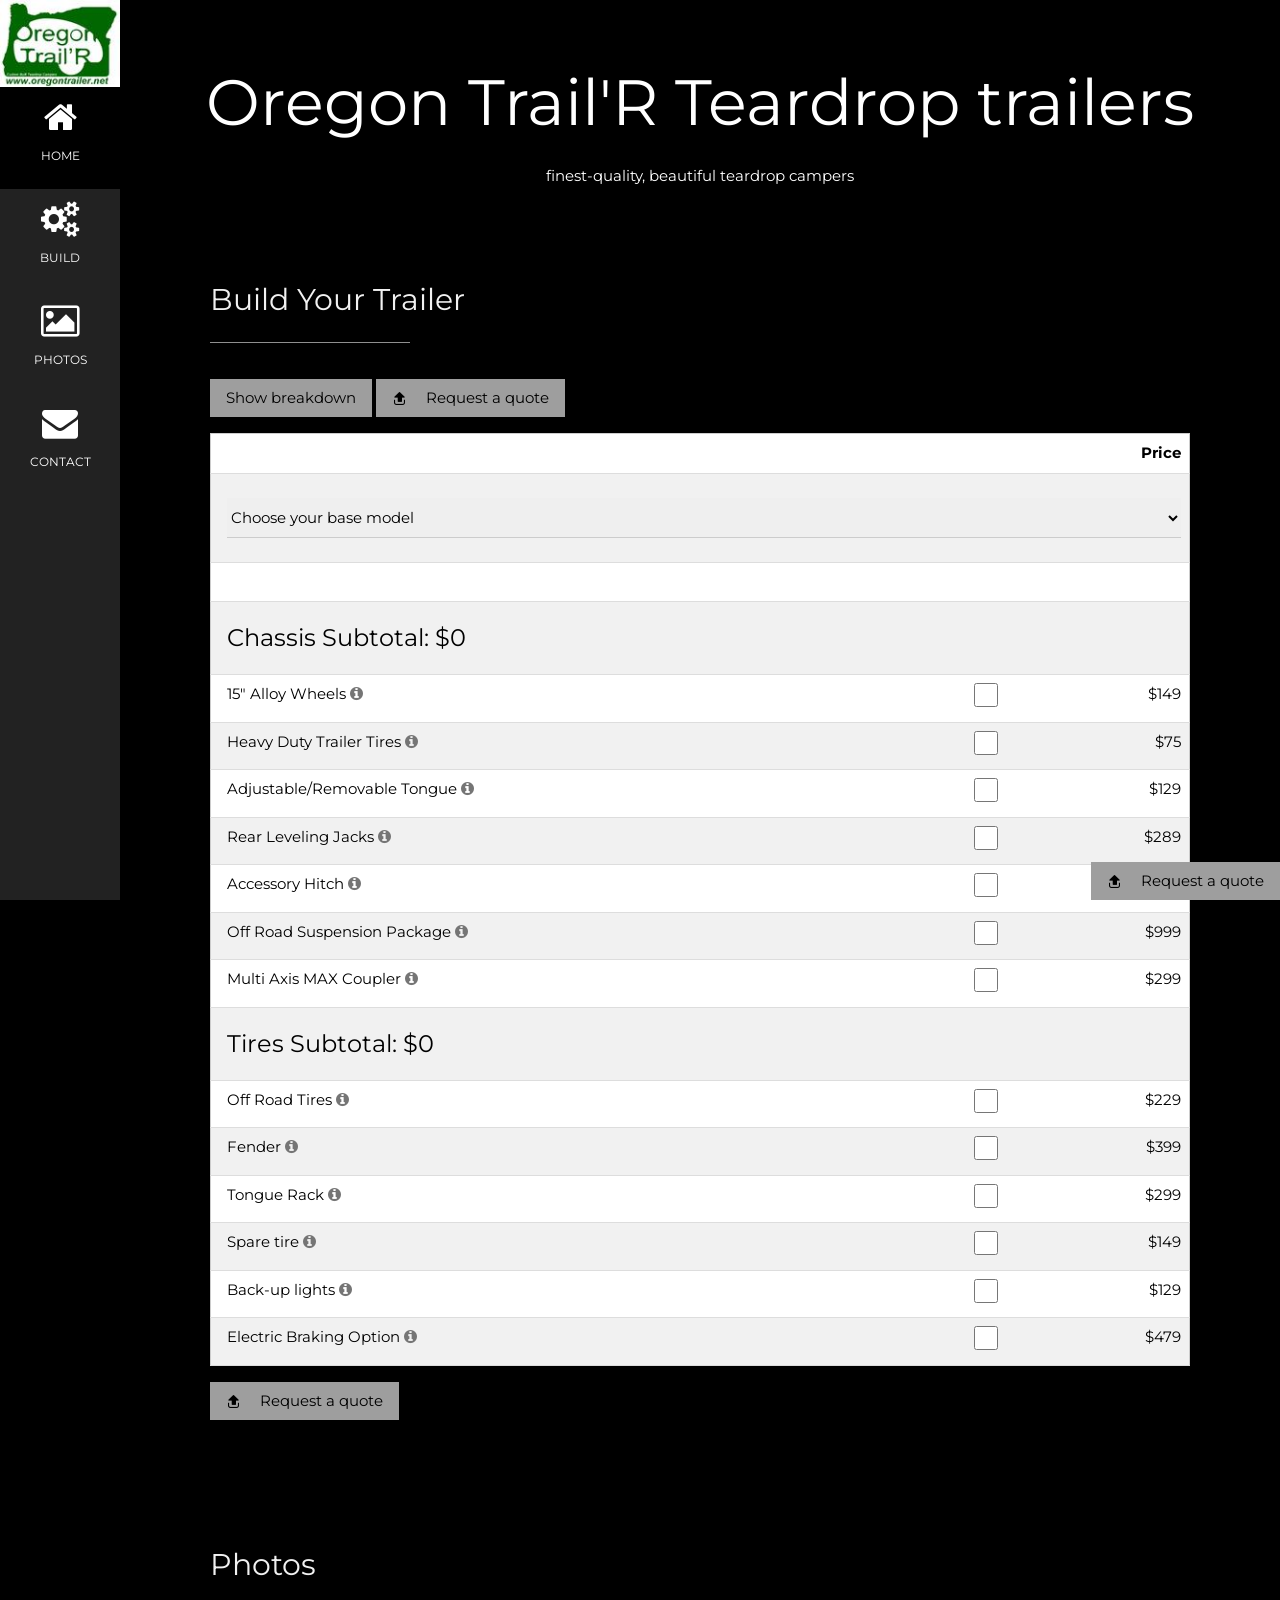
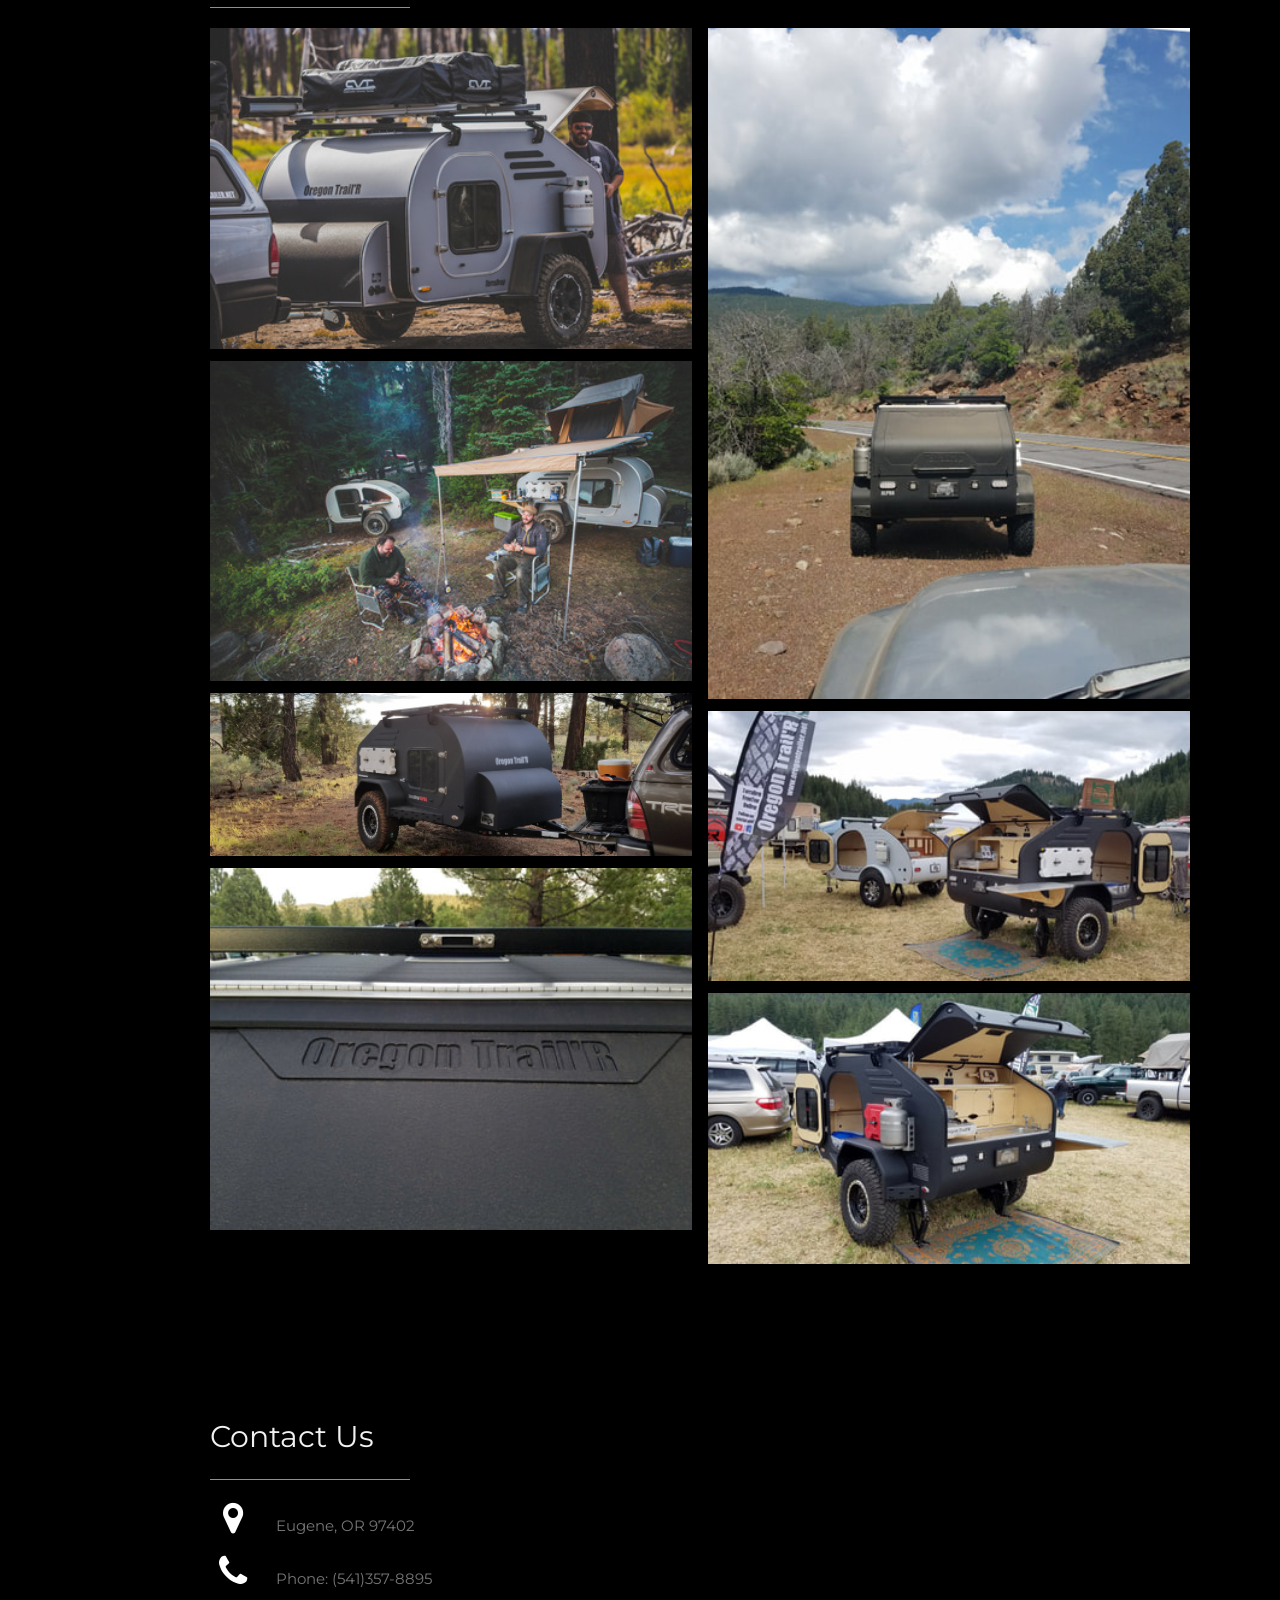
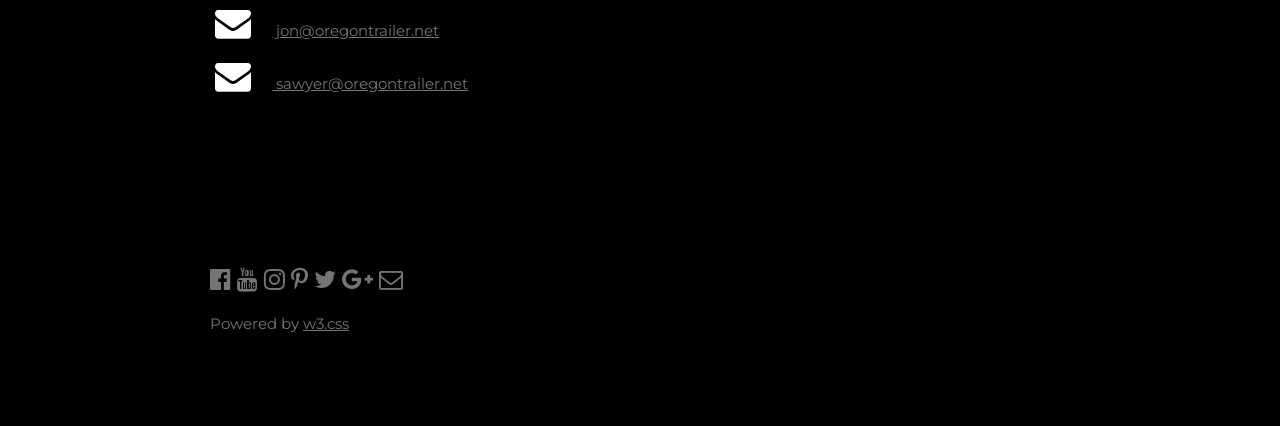
==== commit d984d4ca: "Added section totals and pie charts" ====
--- a/index.html
+++ b/index.html
@@ -9,6 +9,7 @@
   <link rel="stylesheet" href="https://cdnjs.cloudflare.com/ajax/libs/font-awesome/4.7.0/css/font-awesome.min.css">
   <link rel="stylesheet" type="text/css" href="style.css">
   <script src="catalog.js"></script>
+  <script type="text/javascript" src="https://www.gstatic.com/charts/loader.js"></script>
   <script src="functions.js"></script>
 </head>
 <body class="w3-black" onload="initialize();">
@@ -41,7 +42,12 @@
   <div class="w3-padding-32 w3-content" id="build">
     <h2 class="w3-text-light-grey">Build<span class="w3-hide-small"> Your Trailer</span></h2>
     <hr style="width:200px" class="w3-opacity">
-    <a href="https://docs.google.com/forms/d/e/1FAIpQLSebnw7jfCzKQzIo8ZuF5-NmY_FMf01sFzl5oOdUFzS2dGucTw/viewform" class="savebutton w3-button w3-gray w3-padding" style="position:fixed;bottom:0;right:0;" target="_blank"><i class="fa fa-sign-out w3-margin-right"></i> Request a quote</a>
+    <button class="w3-button w3-gray w3-padding w3-margin-top" onclick="this.nextElementSibling.classList.toggle('w3-hide');drawChart();">Show breakdown</button>
+    <div class="w3-hide" id="piechart" style="width:200px; height: 200px;"></div>
+    <div style="position:fixed;bottom:0;right:0;z-index:999;">
+      <div id="barchart" style="width:100%; height: 50px;"></div>
+      <a href="https://docs.google.com/forms/d/e/1FAIpQLSebnw7jfCzKQzIo8ZuF5-NmY_FMf01sFzl5oOdUFzS2dGucTw/viewform" class="savebutton w3-button w3-gray w3-padding" target="_blank"><i class="fa fa-sign-out w3-margin-right"></i> Request a quote</a>
+    </div>
     <a href="https://docs.google.com/forms/d/e/1FAIpQLSebnw7jfCzKQzIo8ZuF5-NmY_FMf01sFzl5oOdUFzS2dGucTw/viewform" class="savebutton w3-button w3-gray w3-padding w3-margin-top" target="_blank"><i class="fa fa-sign-out w3-margin-right"></i> Request a quote</a>
     <table class="w3-table-all w3-text-black w3-hoverable w3-margin-top" id="buildtable">
       <tr><th></th><th></th><th style="text-align:right;">Price</th></tr>
@@ -54,7 +60,7 @@
       </tr>
       <tr>
         <td colspan="2">
-          <div style="text-align:center;"><img id="feature" src="image1.jpg" class="w3-image w3-margin-bottom" style="width:100%;height:auto;" /></div>
+          <div style="text-align:center;"><img id="feature" src="" class="w3-image w3-margin-bottom" style="width:100%;height:auto;" /></div>
           <div id="basedesc" class="w3-container"></div>
         </td>
         <td style="text-align:right;" id="baseecho"></td>
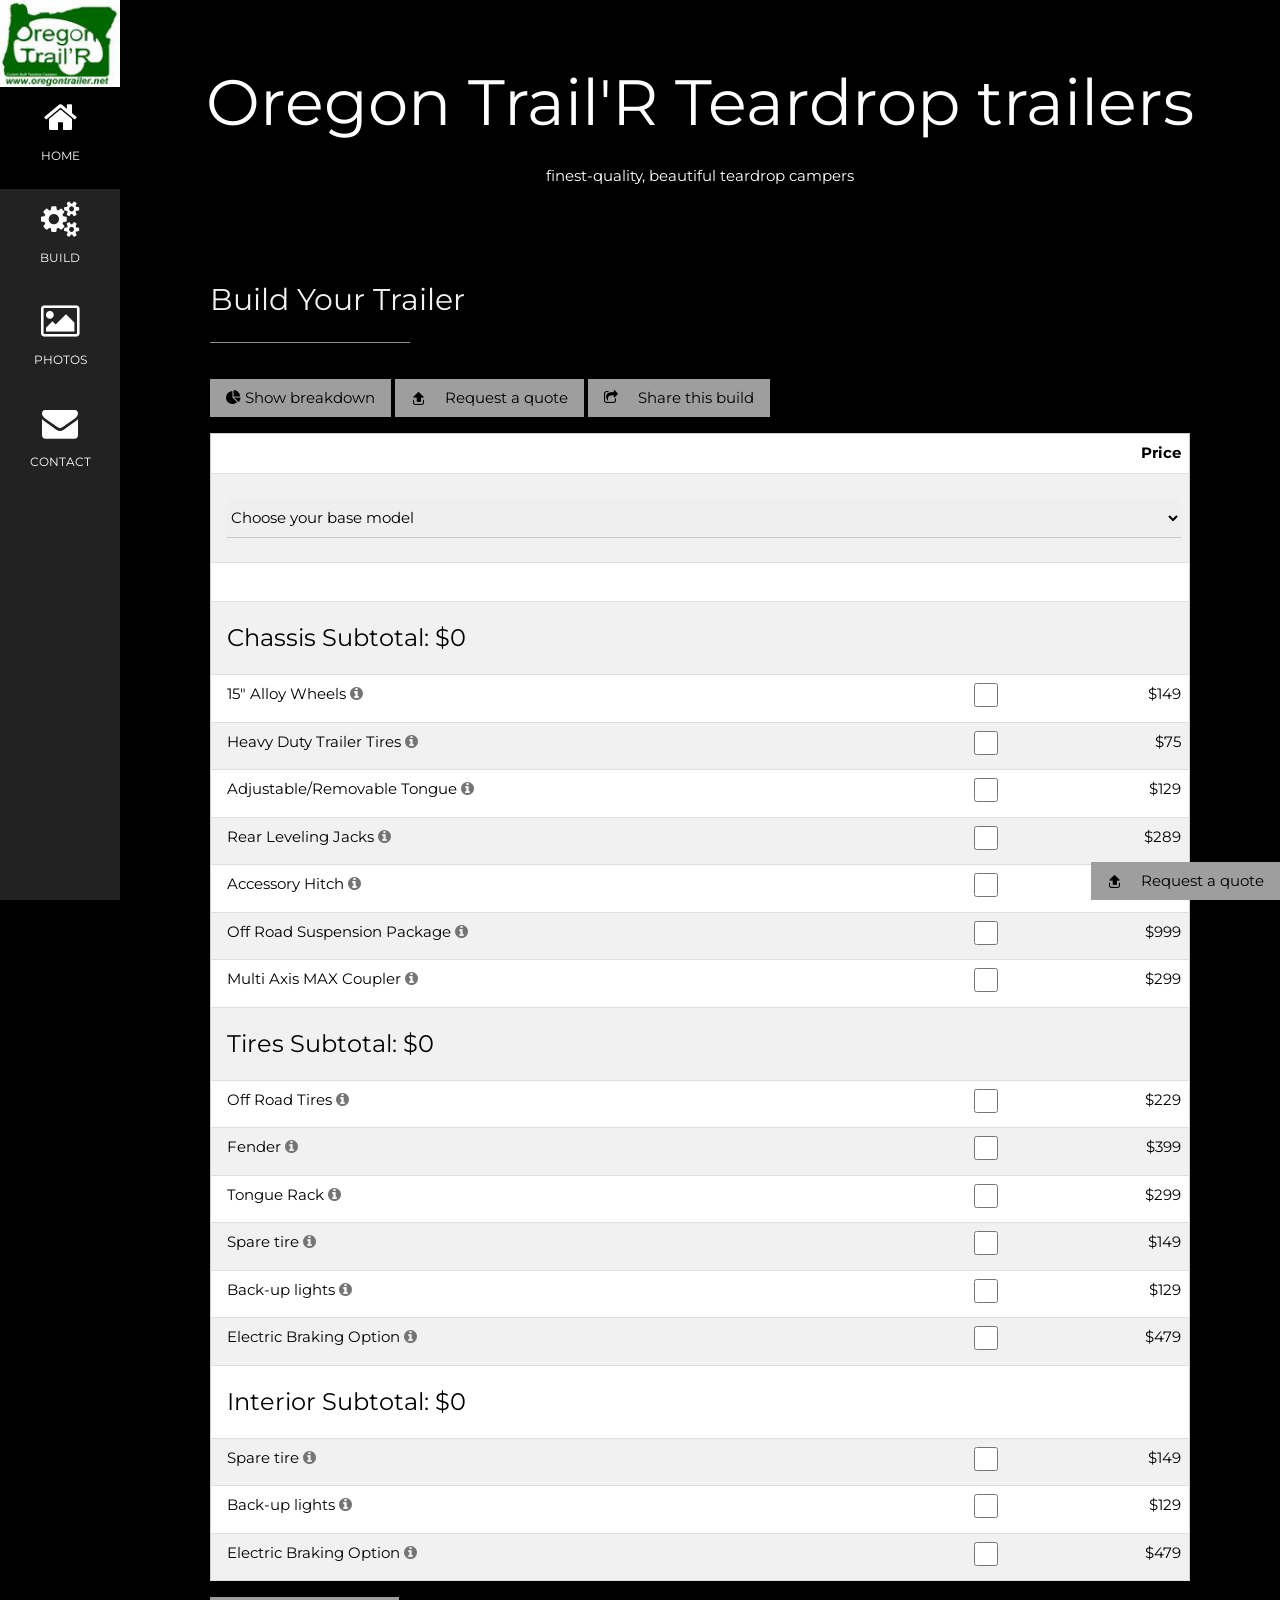
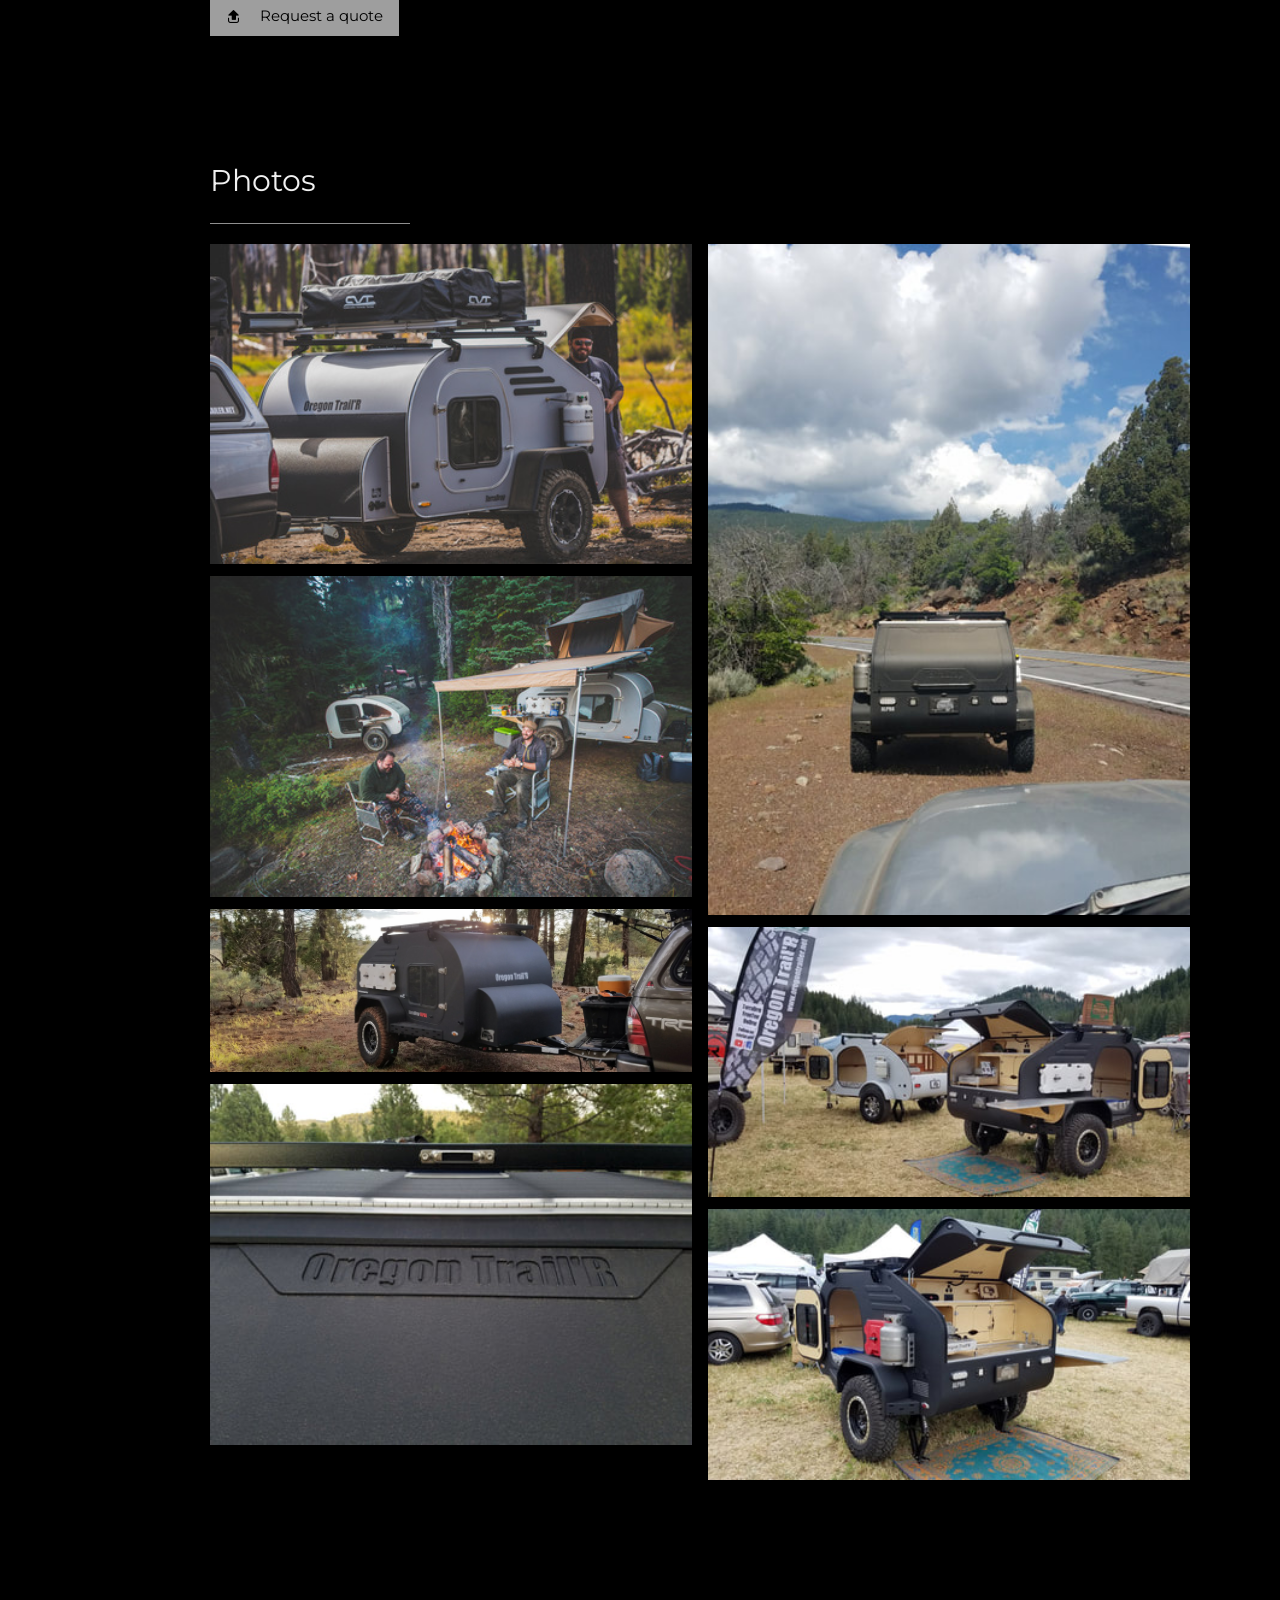
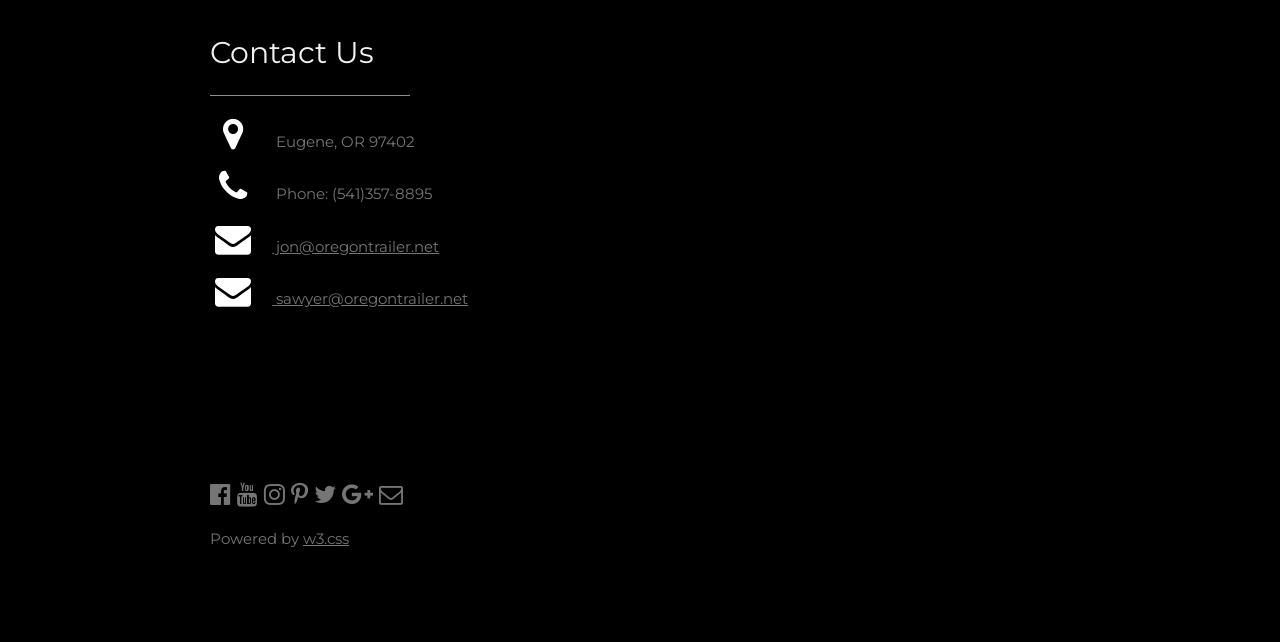
==== commit 2a273537: "Modifying pie charts and styling." ====
--- a/index.html
+++ b/index.html
@@ -42,13 +42,14 @@
   <div class="w3-padding-32 w3-content" id="build">
     <h2 class="w3-text-light-grey">Build<span class="w3-hide-small"> Your Trailer</span></h2>
     <hr style="width:200px" class="w3-opacity">
-    <button class="w3-button w3-gray w3-padding w3-margin-top" onclick="this.nextElementSibling.classList.toggle('w3-hide');drawChart();">Show breakdown</button>
-    <div class="w3-hide" id="piechart" style="width:200px; height: 200px;"></div>
+    <button class="w3-button w3-gray w3-padding w3-margin-top" onclick="this.nextElementSibling.classList.toggle('w3-hide');drawChart();"><i class="fa fa-pie-chart" aria-hidden="true"></i> Show breakdown</button>
+    <div class="w3-hide" id="piechart" style="width:400px; height: 200px;margin-left:auto;margin-right:auto;"></div>
     <div style="position:fixed;bottom:0;right:0;z-index:999;">
       <div id="barchart" style="width:100%; height: 50px;"></div>
       <a href="https://docs.google.com/forms/d/e/1FAIpQLSebnw7jfCzKQzIo8ZuF5-NmY_FMf01sFzl5oOdUFzS2dGucTw/viewform" class="savebutton w3-button w3-gray w3-padding" target="_blank"><i class="fa fa-sign-out w3-margin-right"></i> Request a quote</a>
     </div>
     <a href="https://docs.google.com/forms/d/e/1FAIpQLSebnw7jfCzKQzIo8ZuF5-NmY_FMf01sFzl5oOdUFzS2dGucTw/viewform" class="savebutton w3-button w3-gray w3-padding w3-margin-top" target="_blank"><i class="fa fa-sign-out w3-margin-right"></i> Request a quote</a>
+    <a id="sharebutton" target="_self" class="w3-button w3-gray w3-padding w3-margin-top" target="_blank"><i class="fa fa-share-square-o w3-margin-right"></i> Share this build</a>
     <table class="w3-table-all w3-text-black w3-hoverable w3-margin-top" id="buildtable">
       <tr><th></th><th></th><th style="text-align:right;">Price</th></tr>
       <tr>
@@ -124,4 +125,4 @@
 <script>
   var modal = document.getElementById("saveurl");
   window.onclick = function(event) {if (event.target == modal) {modal.style.display = "none";}}
-</script>+</script>
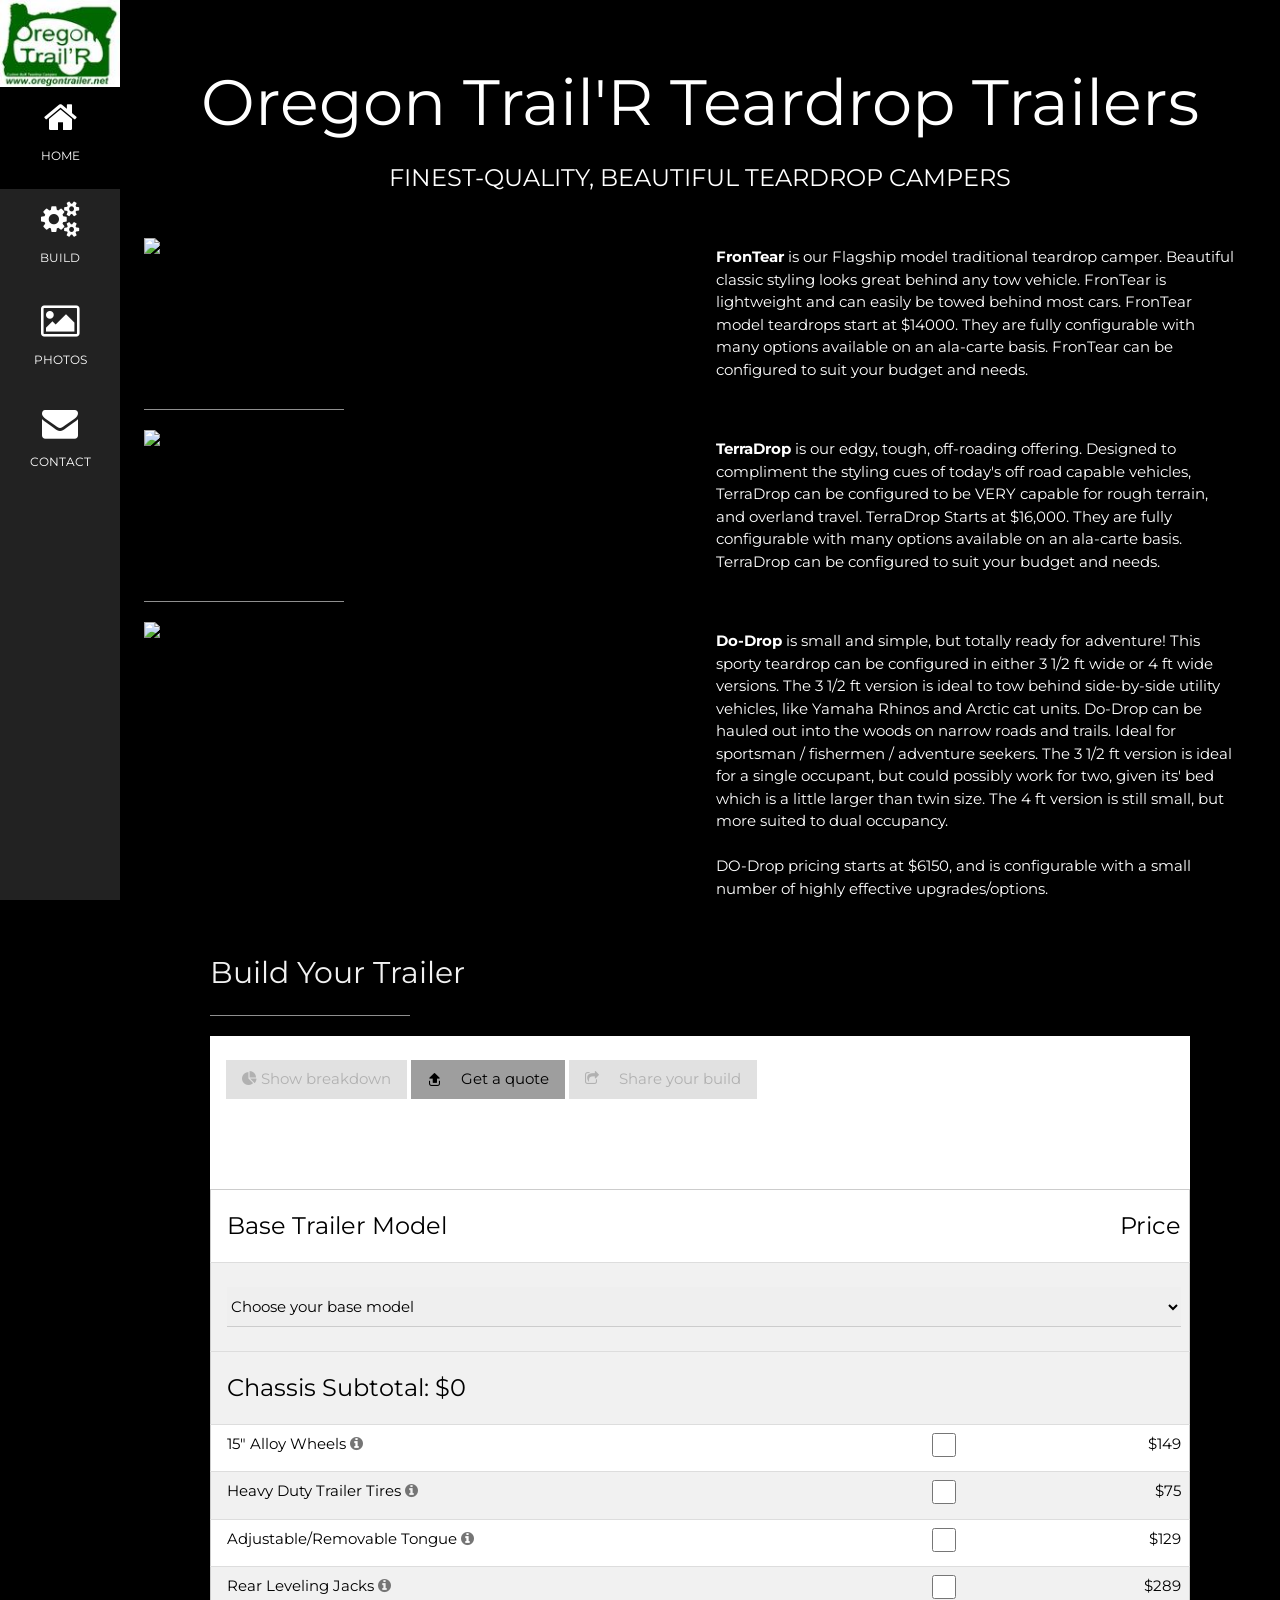
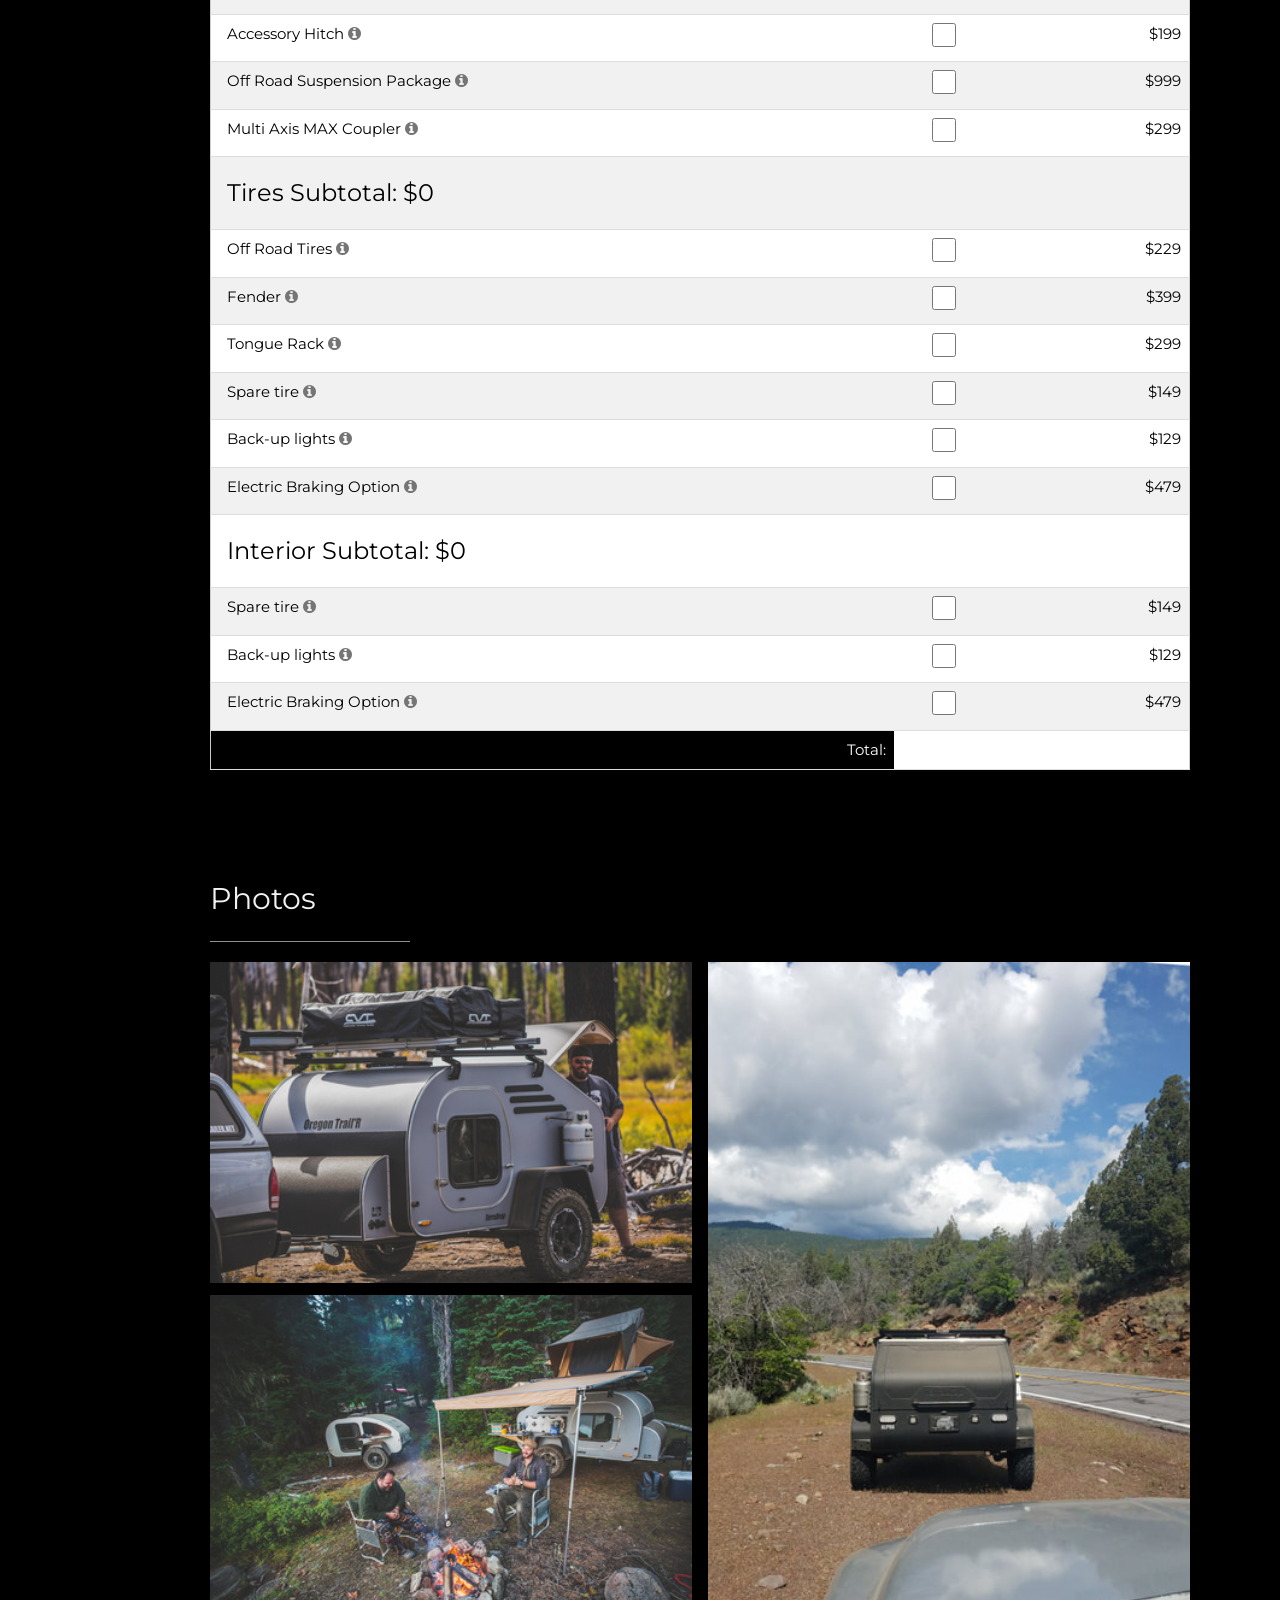
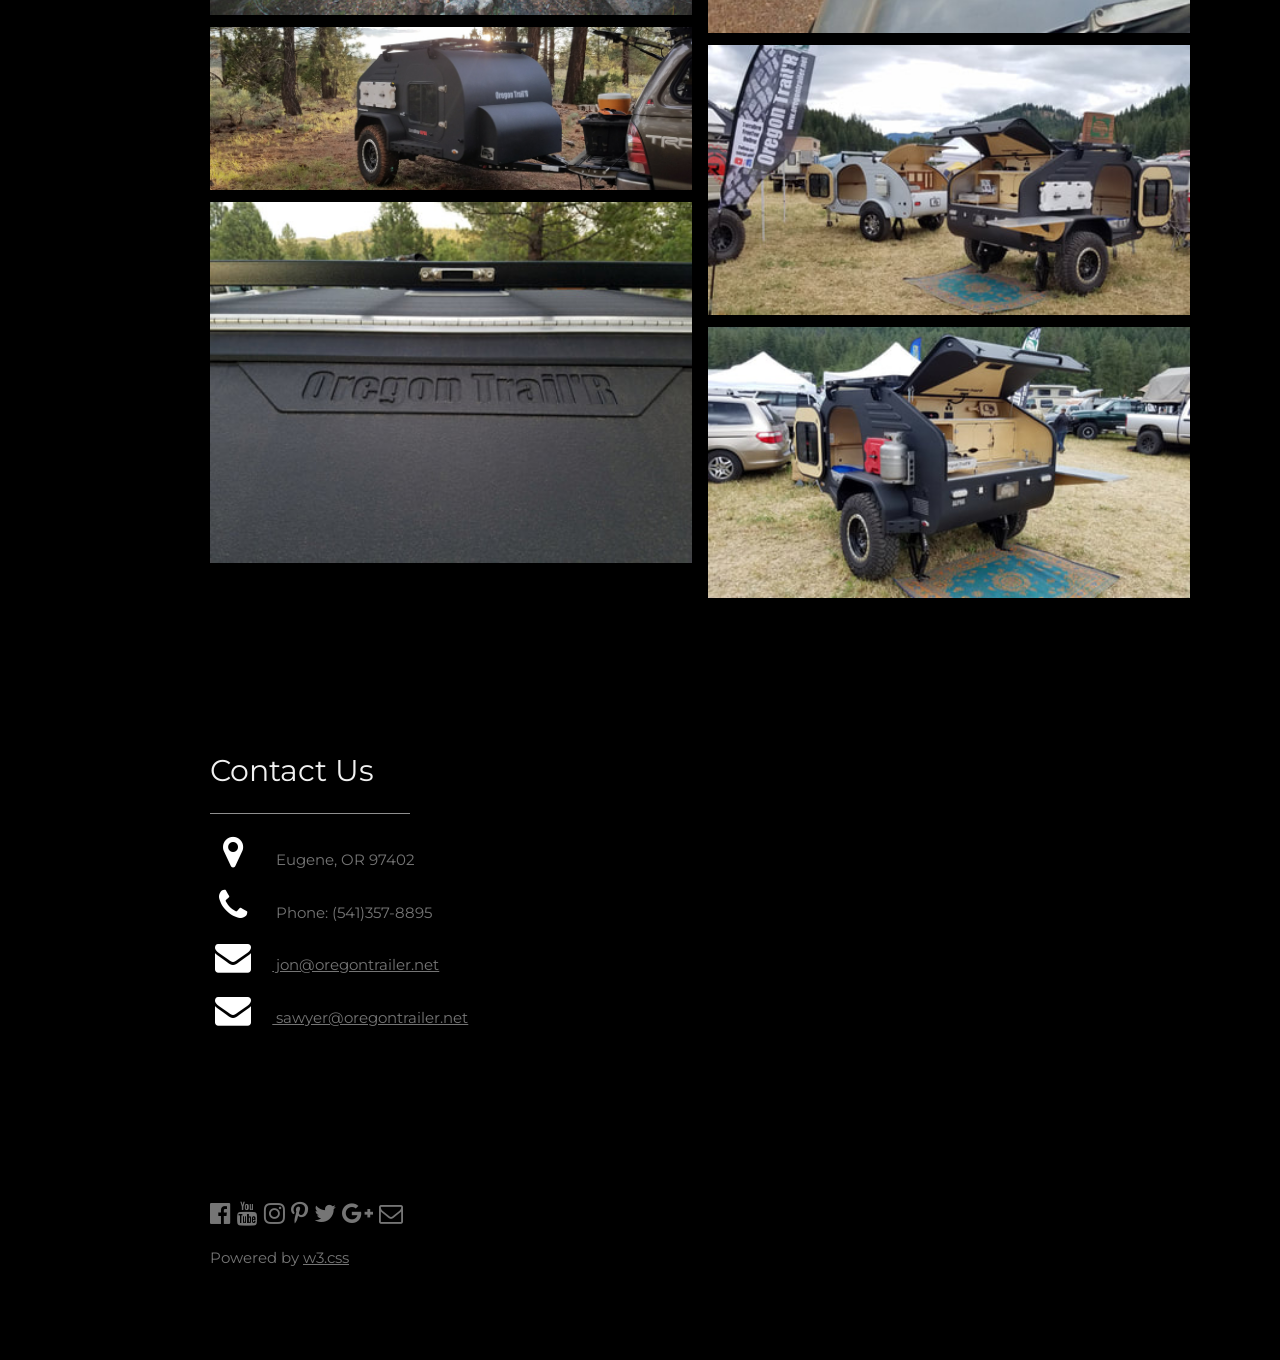
==== commit a5bec8dc: "Add files via upload" ====
--- a/index.html
+++ b/index.html
@@ -35,23 +35,44 @@
 <div class="w3-padding-large" id="main">
   <!-- Header/Home -->
   <header class="w3-container w3-padding-32 w3-center w3-black" id="home">
-    <h1 class="w3-jumbo">Oregon Trail'R<span class="w3-hide-small"> Teardrop trailers</span></h1>
-    <p>finest-quality, beautiful teardrop campers</p>
+    <h1 class="w3-jumbo">Oregon Trail'R<span class="w3-hide-small"> Teardrop Trailers</span></h1>
+    <h3 style="text-transform: uppercase">finest-quality, beautiful teardrop campers</h3>
   </header>
+  <content class="w3-padding-32 w3-content">
+    <div class="w3-row">
+      <img class="w3-image w3-half" src="trailers/frontear.feature.png" />
+      <div class="w3-half w3-padding">
+        <span style="font-weight:bold;">FronTear</span> is our Flagship model traditional teardrop camper. Beautiful classic styling looks great behind any tow vehicle. FronTear is lightweight and can easily be towed behind most cars. FronTear model teardrops start at $14000. They are fully configurable with many options available on an ala-carte basis. FronTear can be configured to suit your budget and needs.
+      </div>
+    </div>
+    <hr style="width:200px" class="w3-opacity">
+    <div class="w3-row">
+      <img class="w3-image w3-half" src="trailers/terradrop.feature.png" />
+      <div class="w3-half w3-padding">
+        <span style="font-weight:bold;">TerraDrop</span> is our edgy, tough, off-roading offering. Designed to compliment the styling cues of today's off road capable vehicles, TerraDrop can be configured to be VERY capable for rough terrain, and overland travel. TerraDrop Starts at $16,000. They are fully configurable with many options available on an ala-carte basis. TerraDrop can be configured to suit your budget and needs.
+      </div>
+    </div>
+    <hr style="width:200px" class="w3-opacity">
+    <div class="w3-row">
+      <img class="w3-image w3-half" src="trailers/dodrop.feature.png" />
+      <div class="w3-half w3-padding">
+        <span style="font-weight:bold;">Do-Drop</span> is small and simple, but totally ready for adventure! This sporty teardrop can be configured in either 3 1/2 ft wide or 4 ft wide versions. The 3 1/2 ft version is ideal to tow behind side-by-side utility vehicles, like Yamaha Rhinos and Arctic cat units. Do-Drop can be hauled out into the woods on narrow roads and trails. Ideal for sportsman / fishermen / adventure seekers. The 3 1/2 ft version is ideal for a single occupant, but could possibly work for two, given its' bed which is a little larger than twin size.  The 4 ft version is still small, but more suited to dual occupancy.<br /><br />DO-Drop pricing starts at $6150, and is configurable with a small number of highly effective upgrades/options.
+      </div>
+    </div>
+  </content>
   <!-- build Section -->
   <div class="w3-padding-32 w3-content" id="build">
     <h2 class="w3-text-light-grey">Build<span class="w3-hide-small"> Your Trailer</span></h2>
     <hr style="width:200px" class="w3-opacity">
-    <button class="w3-button w3-gray w3-padding w3-margin-top" onclick="this.nextElementSibling.classList.toggle('w3-hide');drawChart();"><i class="fa fa-pie-chart" aria-hidden="true"></i> Show breakdown</button>
     <div class="w3-hide" id="piechart" style="width:400px; height: 200px;margin-left:auto;margin-right:auto;"></div>
-    <div style="position:fixed;bottom:0;right:0;z-index:999;">
-      <div id="barchart" style="width:100%; height: 50px;"></div>
-      <a href="https://docs.google.com/forms/d/e/1FAIpQLSebnw7jfCzKQzIo8ZuF5-NmY_FMf01sFzl5oOdUFzS2dGucTw/viewform" class="savebutton w3-button w3-gray w3-padding" target="_blank"><i class="fa fa-sign-out w3-margin-right"></i> Request a quote</a>
+    <div style="position:sticky;top:0;z-index:2;background-color:white!important;" class="w3-black w3-padding">
+      <button id="showbreakdownbutton" disabled class="w3-button w3-gray w3-padding w3-margin-top" onclick="togglepie(this);"><i class="fa fa-pie-chart" aria-hidden="true"></i> Show breakdown</button>
+      <a href="https://docs.google.com/forms/d/e/1FAIpQLSebnw7jfCzKQzIo8ZuF5-NmY_FMf01sFzl5oOdUFzS2dGucTw/viewform" class="savebutton w3-button w3-gray w3-padding w3-margin-top" target="_blank"><i class="fa fa-sign-out w3-margin-right"></i> Get a quote</a>
+      <button id="sharebutton" disabled class="w3-button w3-gray w3-padding w3-margin-top" onclick="document.getElementById('sharemodal').style.display = 'block';"><i class="fa fa-share-square-o w3-margin-right"></i> Share your build</button>
+      <div id="barchart" style="width:100%;height:50px;" class="w3-margin-top w3-margin-bottom"></div>
     </div>
-    <a href="https://docs.google.com/forms/d/e/1FAIpQLSebnw7jfCzKQzIo8ZuF5-NmY_FMf01sFzl5oOdUFzS2dGucTw/viewform" class="savebutton w3-button w3-gray w3-padding w3-margin-top" target="_blank"><i class="fa fa-sign-out w3-margin-right"></i> Request a quote</a>
-    <a id="sharebutton" target="_self" class="w3-button w3-gray w3-padding w3-margin-top" target="_blank"><i class="fa fa-share-square-o w3-margin-right"></i> Share this build</a>
-    <table class="w3-table-all w3-text-black w3-hoverable w3-margin-top" id="buildtable">
-      <tr><th></th><th></th><th style="text-align:right;">Price</th></tr>
+    <table class="w3-table-all w3-text-black" id="buildtable">
+      <tr><th><h3>Base Trailer Model</h3></th><th></th><th style="text-align:right;"><h3>Price</h3></th></tr>
       <tr>
         <td colspan="3">
           <select onchange="update();" class="w3-select w3-margin-top w3-margin-bottom" id="baseprice">
@@ -59,7 +80,7 @@
           </select>
         </td>
       </tr>
-      <tr>
+      <tr id="baserow" class="w3-hide">
         <td colspan="2">
           <div style="text-align:center;"><img id="feature" src="" class="w3-image w3-margin-bottom" style="width:100%;height:auto;" /></div>
           <div id="basedesc" class="w3-container"></div>
@@ -67,7 +88,6 @@
         <td style="text-align:right;" id="baseecho"></td>
       </tr>
     </table>
-    <a href="https://docs.google.com/forms/d/e/1FAIpQLSebnw7jfCzKQzIo8ZuF5-NmY_FMf01sFzl5oOdUFzS2dGucTw/viewform" class="savebutton w3-button w3-gray w3-padding w3-margin-top w3-margin-bottom" target="_blank"><i class="fa fa-sign-out w3-margin-right"></i> Request a quote</a>
   </div>
   <!-- End build Section -->
   <!-- Portfolio Section -->
@@ -120,6 +140,20 @@
   </footer>
 <!-- END PAGE CONTENT -->
 </div>
+<div id="sharemodal" class="w3-modal" >
+  <div class="w3-modal-content w3-animate-opacity w3-card-4">
+    <header class="w3-container w3-green">
+      <span onclick="document.getElementById('sharemodal').style.display='none'" class="w3-button w3-display-topright w3-xlarge"><i class="fa fa-times" aria-hidden="true"></i></span>
+      <p>Use this URL to resume your build at any time.</p>
+    </header>
+    <div class="w3-container w3-padding">
+      <a id="sharemodalurl" class="w3-text-black"></a>
+    </div>
+    <footer class="w3-container w3-green">
+      <p>Share this URL with anyone so they can see your build in progress</p>
+    </footer>
+  </div>
+</div>
 </body>
 </html>
 <script>
